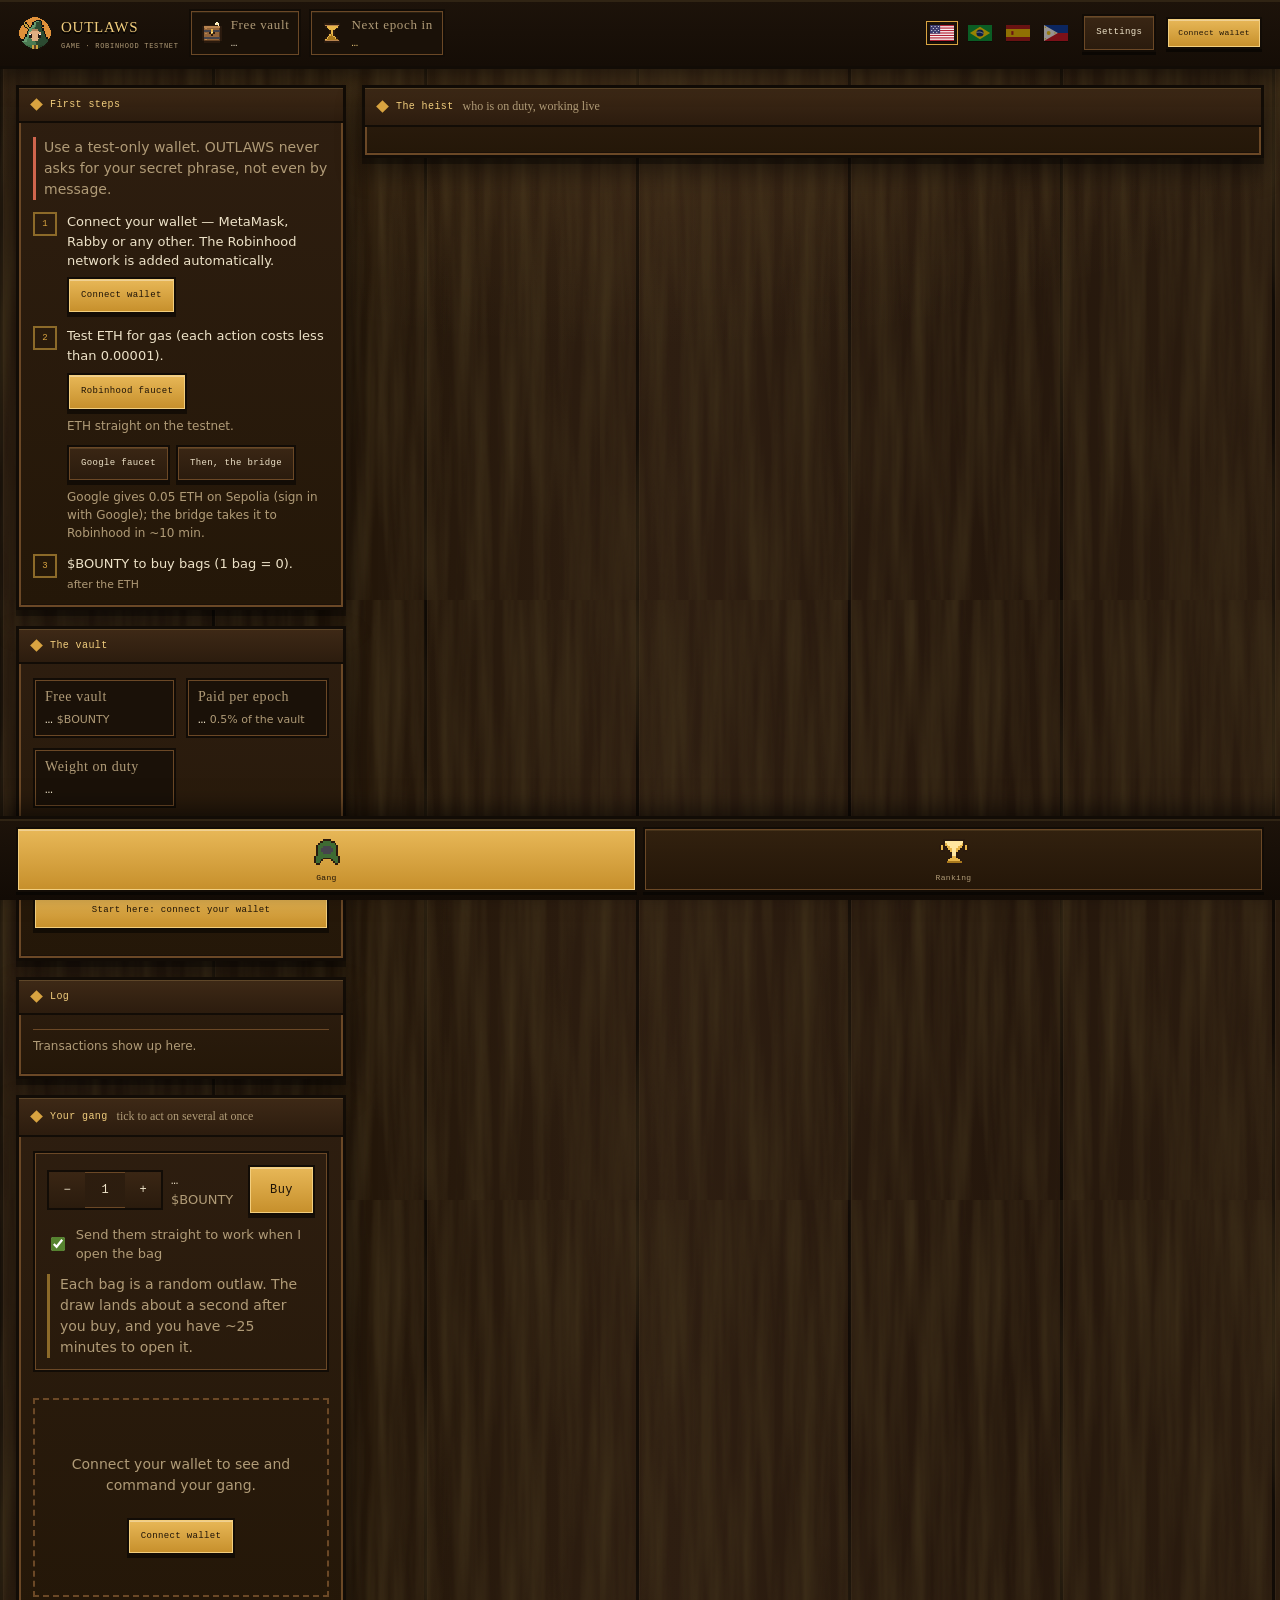
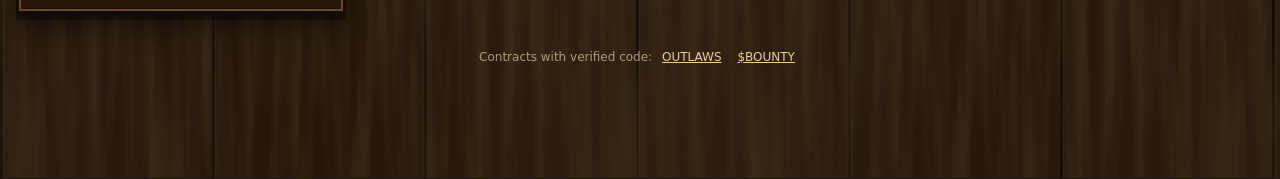
==== jogar/index.html @ 9526204f "Publica outlaws@5d6bcdb" ====
<!doctype html>
<html lang="en">
<head>
<meta charset="utf-8">
<meta name="viewport" content="width=device-width, initial-scale=1">
<meta http-equiv="Content-Security-Policy" content="default-src 'self'; script-src 'self'; style-src 'self' 'unsafe-inline' https://fonts.googleapis.com; font-src https://fonts.gstatic.com; img-src 'self' data:; connect-src https://rpc.testnet.chain.robinhood.com https://robinhood-sepolia-rpc.publicnode.com https://46630.rpc.thirdweb.com; object-src 'none'; base-uri 'none'; form-action 'self'">
<meta name="referrer" content="strict-origin-when-cross-origin">
<title data-i18n="p.title">OUTLAWS · Game</title>
<link rel="icon" href="../assets/crest.png">
<link rel="preconnect" href="https://fonts.gstatic.com" crossorigin>
<link rel="stylesheet" href="https://fonts.googleapis.com/css2?family=Press+Start+2P&family=Holtwood+One+SC&family=IM+Fell+English:ital@0;1&family=IM+Fell+English+SC&family=Archivo:wght@400;500;600;700&display=swap">
<style>
  /* HUD de jogo: parede de tábuas, painéis com moldura de madeira, barra de
     recursos no topo e barra de abas embaixo — a mesma língua visual do mural
     de cartazes da landpage. Cartazes dos bonecos continuam em pergaminho. */
  :root {
    --wall:    #22170D;
    --wood:    #2E1E10; --wood-2: #241708; --wood-hi: #8A6134; --wood-lo: #120C06; --wood-mid: #6B4826;
    --ink:     #2B2115; --ink-soft: #5A4830;
    --gold:    #D9A441; --gold-hi: #F2CE7E; --gold-dim: #8C6A29;
    --moss:    #8FB35E; --green: #55832F; --green-hi: #79B04A;
    --danger:  #D0654D; --violet: #A58BDB;
    --text:    #EDE2C8; --text-dim: #B09B77;
    --pixel:   "Press Start 2P", ui-monospace, monospace;
    --slab:    "Holtwood One SC", Georgia, serif;
    --press:   "IM Fell English", Georgia, serif;
    --fellsc:  "IM Fell English SC", "IM Fell English", Georgia, serif;
    --body:    "Archivo", ui-sans-serif, system-ui, sans-serif;
    --grain:   url("data:image/svg+xml,%3Csvg xmlns='http://www.w3.org/2000/svg' width='600' height='600'%3E%3Cfilter id='g'%3E%3CfeTurbulence type='fractalNoise' baseFrequency='.07 .0035' numOctaves='3' seed='3' stitchTiles='stitch'/%3E%3CfeColorMatrix values='0 0 0 0 .05 0 0 0 0 .03 0 0 0 0 .01 0 0 0 1.4 -.45'/%3E%3C/filter%3E%3Crect width='100%25' height='100%25' filter='url(%23g)'/%3E%3C/svg%3E");
  }
  * { box-sizing: border-box; }
  html, body { margin: 0; }
  body {
    color: var(--text); font: 15px/1.5 var(--body); -webkit-font-smoothing: antialiased;
    min-height: 100vh; padding-bottom: 86px; /* a barra de abas é fixa */
    background-color: var(--wall);
    background-image:
      radial-gradient(1100px 500px at 50% 0, rgba(255,186,96,.10), transparent 70%),
      var(--grain),
      repeating-linear-gradient(90deg, rgba(0,0,0,.6) 0 3px, rgba(255,230,190,.045) 3px 4px, transparent 4px 212px),
      linear-gradient(90deg, #2A1B0F, #231609 26%, #2E1E11 52%, #25170C 78%, #2B1C0F);
  }
  img { image-rendering: pixelated; }
  button { font: inherit; }
  a { color: var(--gold-hi); }
  .muted { color: var(--text-dim); }
  .t-gold { color: var(--gold); }
  .t-danger { color: var(--danger); }
  [hidden] { display: none !important; }
  :focus-visible { outline: 2px solid var(--gold-hi); outline-offset: 2px; }

  /* --------------------------------------------------- barra de recursos */
  .hud-top {
    position: sticky; top: 0; z-index: 20;
    display: flex; align-items: center; gap: 10px; flex-wrap: wrap;
    padding: 9px clamp(10px, 2vw, 18px);
    background: linear-gradient(#1D130A, #150D06);
    border-bottom: 3px solid var(--wood-lo);
    box-shadow: inset 0 2px 0 rgba(242,206,126,.09), 0 8px 20px rgba(0,0,0,.5);
  }
  .brand { display: flex; align-items: center; gap: 9px; color: inherit; text-decoration: none; }
  .brand img { width: 34px; height: 34px; }
  .brand b { font: 15px var(--slab); font-weight: 400; letter-spacing: .05em; color: var(--gold-hi); text-shadow: 0 2px 0 #000; }
  .brand small { font: 7px var(--pixel); color: var(--text-dim); letter-spacing: .1em; display: block; margin-top: 3px; }
  .pills { display: flex; gap: 8px; margin-right: auto; overflow-x: auto; scrollbar-width: none; }
  .pills::-webkit-scrollbar { display: none; }
  .pill {
    display: inline-flex; align-items: center; gap: 8px; white-space: nowrap;
    padding: 6px 10px; background: #1A1108; border: 2px solid var(--wood-lo);
    box-shadow: inset 0 0 0 1px var(--wood-mid), inset 0 2px 0 rgba(242,206,126,.08);
  }
  .pill img { width: 22px; height: 22px; }
  .pill i { width: 12px; height: 12px; background: var(--gold); transform: rotate(45deg); flex: none; }
  .pill .k { font: 13px var(--fellsc); letter-spacing: .05em; color: var(--text-dim); display: block; }
  .pill .v { font: 11px var(--pixel); color: var(--text); font-variant-numeric: tabular-nums; display: block; margin-top: 4px; }
  .pill.hot .v { color: var(--gold-hi); }
  #balances { display: contents; }
  #wallet { display: flex; align-items: center; gap: 8px; }
  #wallet .btn { font-size: 8px; padding: 8px 10px; }
  .banner { margin: 0; padding: 9px 18px; background: #2A2413; color: var(--gold-hi); font-size: 13px; border-bottom: 2px solid var(--gold-dim); }
  .banner a { color: var(--gold-hi); margin-left: 6px; }

  /* --------------------------------------------------------- botões */
  .btn {
    font: 9px var(--pixel); letter-spacing: .04em; line-height: 1.5; cursor: pointer;
    padding: 10px 12px; color: var(--text);
    background: linear-gradient(#3A2614, #2A1B0D); border: 2px solid var(--wood-lo);
    box-shadow: inset 0 0 0 1px var(--wood-mid), inset 0 2px 0 rgba(242,206,126,.14), 0 3px 0 rgba(0,0,0,.5);
  }
  .btn:hover:not(:disabled) { background: linear-gradient(#4A3119, #362210); color: var(--gold-hi); }
  .btn:active:not(:disabled) { transform: translateY(2px); box-shadow: inset 0 0 0 1px var(--wood-mid), 0 1px 0 rgba(0,0,0,.5); }
  .btn:disabled { opacity: .45; cursor: not-allowed; }
  .btn-gold { background: linear-gradient(#E8B858, #C68F2B); color: #1E1307; box-shadow: inset 0 0 0 1px #F2CE7E, inset 0 2px 0 rgba(255,255,255,.35), 0 3px 0 rgba(0,0,0,.5); }
  .btn-gold:hover:not(:disabled) { background: linear-gradient(#F6CE77, #D89F36); color: #1E1307; }
  .btn-green { background: linear-gradient(#69A03C, #3F6822); color: #F3F8EA; box-shadow: inset 0 0 0 1px var(--green-hi), inset 0 2px 0 rgba(255,255,255,.25), 0 3px 0 rgba(0,0,0,.5); }
  .btn-green:hover:not(:disabled) { background: linear-gradient(#7CB84A, #4C7C29); color: #fff; }
  .btn-big { font-size: 12px; padding: 14px 20px; }
  .btn-danger { border-color: #6B2A1E; color: #F2A493; }
  .btn .accrue { font-size: .9em; opacity: .85; margin-left: 4px; }
  #b-claim.is-live:disabled { opacity: 1; color: var(--gold-hi); cursor: default; }
  .accrue-chip { font: 8px var(--pixel); color: var(--gold); padding: 7px 6px; align-self: center; white-space: nowrap; }

  .chip { font: 8px var(--pixel); letter-spacing: .06em; padding: 5px 7px; border: 1px solid; display: inline-block; white-space: nowrap; }
  .chip-livre { color: var(--moss); border-color: #4B6332; background: #16200F; }
  .chip-servico { color: var(--gold); border-color: var(--gold-dim); background: #221B0C; }
  .chip-capturado { color: var(--danger); border-color: #6B2A1E; background: #22110D; }
  .chip-fusao { color: var(--violet); border-color: #4D3F6B; background: #17131F; }

  /* --------------------------------------------- painéis com moldura */
  .panel {
    background: linear-gradient(#2E1E10, #241708); background-blend-mode: normal;
    border: 3px solid var(--wood-lo);
    box-shadow: inset 0 0 0 2px var(--wood-mid), inset 0 3px 0 var(--wood-hi), inset 0 -3px 0 #1B1109,
                0 6px 0 rgba(0,0,0,.35), 0 14px 26px rgba(0,0,0,.45);
  }
  .panel > h2 {
    display: flex; align-items: center; gap: 9px; flex-wrap: wrap; margin: 0;
    padding: 11px 13px; font: 10px var(--pixel); letter-spacing: .04em; color: var(--gold-hi);
    background: linear-gradient(#3E2916, #2C1C0E); border-bottom: 2px solid var(--wood-lo);
    box-shadow: inset 0 1px 0 rgba(242,206,126,.18);
  }
  .panel > h2::before { content: ""; width: 9px; height: 9px; background: var(--gold); transform: rotate(45deg); flex: none; }
  .panel > h2 small { font: 12px var(--press); color: var(--text-dim); letter-spacing: 0; }
  .pbody { padding: 14px; }
  .pbody > p:first-child { margin-top: 0; }
  .panel p { font-size: 14px; }

  /* ------------------------------------------------------------ layout */
  .hud {
    display: grid; gap: 16px; padding: 16px; max-width: 1700px; margin: 0 auto; align-items: start;
    grid-template-columns: 330px minmax(0, 620px) minmax(0, 1fr);
  }
  @media (min-width: 1500px) { #assalto { position: sticky; top: 76px; } } /* o mapa acompanha a rolagem */
  .col-side { display: flex; flex-direction: column; gap: 16px; }
  .col-main { display: flex; flex-direction: column; gap: 16px; min-width: 0; }
  @media (max-width: 1499px) { .hud { grid-template-columns: 330px minmax(0, 1fr); } }
  @media (max-width: 1040px) {
    .hud { grid-template-columns: 1fr; }
    #assalto { order: 1; }
    .col-main { order: 2; }
    .col-side { order: 3; }
  }

  /* barra de abas, fixa embaixo: a navegação do jogo */
  .hud-tabs {
    position: fixed; left: 0; right: 0; bottom: 0; z-index: 25;
    display: flex; gap: 6px; padding: 8px clamp(8px, 2vw, 16px);
    background: linear-gradient(#1D130A, #120B05); border-top: 3px solid var(--wood-lo);
    box-shadow: inset 0 2px 0 rgba(242,206,126,.09), 0 -8px 20px rgba(0,0,0,.5);
    overflow-x: auto; scrollbar-width: none;
  }
  .hud-tabs::-webkit-scrollbar { display: none; }
  .hud-tabs .tab-btn {
    flex: 1 1 0; min-width: 96px; display: flex; flex-direction: column; align-items: center; gap: 6px;
    padding: 8px 6px; cursor: pointer; color: var(--text-dim);
    background: linear-gradient(#32210F, #241608); border: 2px solid var(--wood-lo);
    box-shadow: inset 0 0 0 1px var(--wood-mid), inset 0 2px 0 rgba(242,206,126,.1), 0 3px 0 rgba(0,0,0,.45);
    font: 8px var(--pixel); letter-spacing: .04em;
  }
  .hud-tabs .tab-btn img { width: 30px; height: 30px; }
  .hud-tabs .tab-btn:hover { color: var(--gold-hi); }
  .hud-tabs .tab-btn[aria-selected="true"] {
    color: #1E1307; background: linear-gradient(#E8B858, #C68F2B);
    box-shadow: inset 0 0 0 1px #F2CE7E, inset 0 2px 0 rgba(255,255,255,.35), 0 3px 0 rgba(0,0,0,.45);
  }
  .tab-btn .dot { width: 8px; height: 8px; background: var(--danger); border-radius: 50%; position: absolute; }

  /* ----------------------------------------------------------- a caixa */
  .stats { display: grid; grid-template-columns: repeat(2, 1fr); gap: 10px; margin: 0; }
  .stat { padding: 9px 10px; background: #1A1108; border: 2px solid var(--wood-lo); box-shadow: inset 0 0 0 1px var(--wood-mid); }
  .stat:last-child { grid-column: span 2; }
  .stat dt { font: 14px var(--fellsc); letter-spacing: .04em; color: var(--text-dim); }
  .stat dd { margin: 7px 0 0; font: 13px var(--pixel); color: var(--text); font-variant-numeric: tabular-nums; }
  .stat dd small { font: 11px var(--body); color: var(--text-dim); margin-left: 4px; }
  .stat.hot dd { color: var(--gold-hi); }

  /* ---------------------------------------------------------- assalto */
  .heist canvas {
    display: block; max-width: 100%; margin: 0 auto; image-rendering: pixelated;
    background: #000; border: 3px solid var(--wood-lo); box-shadow: inset 0 0 0 2px var(--wood-mid), 0 10px 24px rgba(0,0,0,.5);
  }
  .heist .note { margin: 12px auto 0; max-width: 680px; }

  #band { display: grid; grid-template-columns: repeat(auto-fill, minmax(208px, 1fr)); gap: 14px; }
  .empty { grid-column: 1 / -1; padding: 40px 20px; text-align: center; border: 2px dashed var(--wood-mid); color: var(--text-dim); }
  .empty .btn { margin-top: 8px; }

  .bar {
    display: flex; align-items: center; gap: 8px; flex-wrap: wrap;
    padding: 10px 12px; margin-bottom: 14px; background: #1A1108;
    border: 2px solid var(--wood-lo); box-shadow: inset 0 0 0 1px var(--wood-mid);
  }
  .bar #bar-count { font-size: 13px; color: var(--text-dim); margin-right: auto; }
  .bar .duty { font: 10px var(--pixel); color: var(--text-dim); padding: 7px 9px; border: 2px solid var(--wood-lo); box-shadow: inset 0 0 0 1px var(--wood-mid); }
  .bar .duty.is-full { color: var(--gold-hi); border-color: var(--gold-dim); }
  .bar label { font-size: 13px; color: var(--text-dim); display: flex; align-items: center; gap: 6px; }
  .bar input[type=number] {
    width: 58px; padding: 7px; background: #120C06; color: var(--text); border: 2px solid var(--wood-lo);
    box-shadow: inset 0 0 0 1px var(--wood-mid); font: 11px var(--pixel);
  }

  /* --------------------------------------------------------- cartaz */
  .card {
    position: relative; display: flex; flex-direction: column; align-items: center; text-align: center;
    padding: 14px 12px 12px;
    background: #D8C8A2 url("../assets/parchment.png") repeat center / 172px;
    color: var(--ink);
    --rc: #A7ADB2; --rc2: var(--rc);
    box-shadow: 0 10px 24px rgba(0,0,0,.5), 0 0 0 3px var(--rc), 0 0 16px 3px var(--rc), inset 0 0 36px rgba(90,68,36,.25);
    outline: 3px solid transparent; outline-offset: 6px; transition: outline-color .15s;
  }
  .card.myth { animation: card-myth 1.4s linear infinite; }
  @keyframes card-myth {
    0%, 100% { box-shadow: 0 10px 24px rgba(0,0,0,.5), 0 0 0 3px var(--rc), 0 0 16px 3px var(--rc), inset 0 0 36px rgba(90,68,36,.25); }
    50% { box-shadow: 0 10px 24px rgba(0,0,0,.5), 0 0 0 3px var(--rc2), 0 0 22px 5px var(--rc2), inset 0 0 36px rgba(90,68,36,.25); }
  }
  .gem { display: inline-block; width: 9px; height: 9px; margin: 0 7px 2px 0; transform: rotate(45deg);
         background: var(--rc); box-shadow: 0 0 0 1px rgba(43,33,21,.6), 0 0 6px var(--rc); vertical-align: middle; }
  .card.is-sel { outline-color: var(--gold); }
  .card.st-capturado img { filter: grayscale(.85) brightness(.8); }
  .pick { position: absolute; top: 8px; left: 8px; }
  .pick input { width: 18px; height: 18px; accent-color: #6B4E16; cursor: pointer; }
  .card img { width: 96px; height: 96px; }
  .c-id { font: 8px var(--pixel); color: var(--ink-soft); position: absolute; top: 12px; right: 10px; }
  .c-rank { font: 20px/1.1 var(--press); margin-top: 2px; }
  .c-title { font: 13px var(--fellsc); color: var(--ink-soft); line-height: 1.1; }
  .c-bounty { font: 8px var(--pixel); color: #6B4E16; margin: 5px 0 8px; }
  .c-stats { display: grid; grid-template-columns: repeat(4, 1fr); gap: 2px; margin: 0; width: 100%; font-size: 11px;
             border-top: 1px solid rgba(43,33,21,.25); padding-top: 7px; }
  .c-stats dt { color: var(--ink-soft); font-size: 10px; }
  .c-stats dd { margin: 0; font-weight: 700; font-variant-numeric: tabular-nums; }
  .life { position: relative; width: 100%; height: 16px; margin: 9px 0 7px; background: rgba(43,33,21,.18); border: 1px solid rgba(43,33,21,.4); }
  .life span { position: absolute; inset: 0 auto 0 0; }
  .life.ok span { background: #6E9A42; } .life.mid span { background: #C99A2E; } .life.low span { background: #B4462F; }
  .life em { position: relative; font: 7px/16px var(--pixel); color: #1E160C; font-style: normal; mix-blend-mode: multiply; }
  .c-status { display: flex; flex-direction: column; align-items: center; gap: 4px; min-height: 38px; }
  .c-status small { font-size: 11px; color: var(--ink-soft); }
  .c-acts { display: flex; flex-wrap: wrap; gap: 6px; justify-content: center; margin-top: 8px; }
  .c-acts .btn { font-size: 8px; padding: 7px 8px; }

  /* ------------------------------------------------- taverna e fusão */
  .auto-work { display: flex; align-items: center; gap: 8px; margin-top: 12px; font-size: 13px; color: var(--text-dim); cursor: pointer; }
  .auto-work input { width: 18px; height: 18px; accent-color: var(--green); }
  .buyline { display: flex; align-items: center; gap: 8px; margin-bottom: 10px; }
  .stepper { display: flex; align-items: center; border: 2px solid var(--wood-lo); box-shadow: inset 0 0 0 1px var(--wood-mid); }
  .stepper button { width: 36px; height: 36px; background: linear-gradient(#3A2614, #2A1B0D); color: var(--text); border: 0; cursor: pointer; font: 12px var(--pixel); }
  .stepper span { width: 40px; text-align: center; font: 12px var(--pixel); }
  .total { font-size: 13px; color: var(--text-dim); }
  .total b { color: var(--text); font: 12px var(--pixel); }
  .note { font-size: 12px; color: var(--text-dim); border-left: 3px solid var(--gold-dim); padding-left: 10px; margin: 10px 0 0; }
  .row { display: flex; align-items: center; justify-content: space-between; gap: 10px; padding: 10px 0; border-top: 1px solid var(--wood-mid); font-size: 13px; }
  .row small { color: var(--text-dim); }
  .sep { height: 2px; background: var(--wood-mid); margin: 14px 0 4px; }

  .odds { display: flex; height: 14px; margin: 6px 0 8px; border: 2px solid var(--wood-lo); }
  .o-ok { background: #6E9A42; } .o-mid { background: #C99A2E; } .o-bad { background: #B4462F; }
  .odds-legend { margin: 0 0 10px; font-size: 13px; }
  .odds-legend div { display: flex; justify-content: space-between; padding: 2px 0; }
  .odds-legend dt { color: var(--text-dim); } .odds-legend dd { margin: 0; font-weight: 700; font-variant-numeric: tabular-nums; }

  #log { list-style: none; margin: 0; padding: 0; font-size: 12px; max-height: 260px; overflow: auto; }
  #log li { padding: 7px 0; border-top: 1px solid var(--wood-mid); }
  #log time { color: var(--text-dim); font-variant-numeric: tabular-nums; margin-right: 4px; }
  #log .log-erro { color: #F2A493; } #log .log-aviso { color: var(--gold-hi); }

  /* ----------------------------------------------- primeiros passos */
  .start > h2 { color: var(--gold-hi); }
  .steps { list-style: none; margin: 0; padding: 0; display: grid; gap: 12px; }
  .steps li { display: flex; gap: 10px; font-size: 13px; }
  .steps .n { flex: none; width: 24px; height: 24px; display: grid; place-items: center; font: 9px var(--pixel);
              border: 2px solid var(--gold-dim); color: var(--gold); }
  .steps li.ok { color: var(--text-dim); }
  .steps li.ok .n { background: #16200F; border-color: #4B6332; color: var(--moss); }
  .steps .btn { margin-top: 6px; }
  .safety { font-size: 12px; color: var(--text-dim); border-left: 3px solid var(--danger); padding-left: 8px; margin: 10px 0 12px; }
  .eth-ways { display: grid; gap: 10px; margin-top: 8px; }
  .eth-ways > div { display: flex; flex-wrap: wrap; align-items: center; gap: 6px; }
  .eth-ways small { flex-basis: 100%; color: var(--text-dim); font-size: 12px; }
  .eth-ways .btn { margin-top: 0; text-decoration: none; }
  .eth-ways > .btn { justify-self: start; }
  .more-eth { margin-top: 12px; font-size: 13px; }
  .more-eth summary { cursor: pointer; color: var(--text-dim); }

  /* o painel diz o que fazer agora, e o botão certo pisca de leve */
  .next-step { width: 100%; margin-top: 14px; text-align: center; }
  .is-next { animation: nudge 1.8s ease-in-out infinite; }
  @keyframes nudge {
    0%, 100% { box-shadow: inset 0 0 0 1px rgba(0,0,0,.45), 0 3px 0 rgba(0,0,0,.5); }
    50% { box-shadow: inset 0 0 0 1px #F7E2A8, 0 0 0 4px rgba(242,206,126,.35), 0 3px 0 rgba(0,0,0,.5); }
  }
  @media (prefers-reduced-motion: reduce) {
    .is-next { animation: none; box-shadow: 0 0 0 4px rgba(242,206,126,.45); }
  }

  .vault-claim { margin-top: 14px; display: grid; gap: 8px; }
  .vault-claim .btn { width: 100%; }
  .vault-claim .live { font: 10px var(--pixel); color: var(--gold-hi); }
  /* o aviso de saque: quando o acumulado passa do valor, o painel chama */
  /* o motivo de um botão estar apagado, dito com todas as letras */
  .bar-why {
    margin: 0 0 12px; padding: 8px 10px; font-size: 13px; color: var(--gold-hi);
    background: rgba(217,164,65,.08); border-left: 3px solid var(--gold);
  }

  .alarm { display: flex; align-items: center; gap: 6px; margin-top: 12px; font-size: 12px; color: var(--text-dim); flex-wrap: wrap; }
  .alarm input {
    width: 88px; padding: 6px 8px; background: #1E1307; color: var(--text);
    border: 2px solid var(--wood-lo); box-shadow: inset 0 0 0 1px var(--wood-mid);
    font: 11px var(--pixel); text-align: right;
  }

  .vault-tools { display: flex; flex-wrap: wrap; gap: 8px; margin-top: 12px; }
  .fuse-tools { display: flex; flex-wrap: wrap; gap: 8px; margin-bottom: 12px; }
  dialog.note {
    border: 3px solid var(--wood-lo); background: linear-gradient(#2E1E10, #241708); color: var(--text);
    box-shadow: inset 0 0 0 2px var(--wood-mid), 0 20px 50px rgba(0,0,0,.6);
    padding: 22px; width: min(420px, calc(100vw - 32px)); text-align: center;
  }
  dialog.note::backdrop { background: rgba(0,0,0,.65); }
  dialog.note h3 { font: 12px var(--pixel); color: var(--gold-hi); margin: 0 0 10px; line-height: 1.6; }
  dialog.note .big { font: 18px var(--pixel); color: var(--gold); margin: 10px 0; }
  dialog.note p { font-size: 14px; margin: 0 0 8px; }

  /* ---------------------------------------------- filtros e fusão */
  .filters { display: flex; flex-wrap: wrap; gap: 6px; margin-bottom: 12px; }
  .filters button {
    display: inline-flex; align-items: center; gap: 6px; cursor: pointer;
    font: 13px var(--fellsc); letter-spacing: .03em; color: var(--text-dim);
    padding: 6px 9px; background: #1A1108; border: 2px solid var(--wood-lo);
    box-shadow: inset 0 0 0 1px var(--wood-mid);
  }
  .filters button:hover { color: var(--gold-hi); }
  .filters button[aria-pressed="true"] { color: #1E1307; background: linear-gradient(#E8B858, #C68F2B); box-shadow: inset 0 0 0 1px #F2CE7E; }
  .filters .gem { margin: 0; }
  .filters .n { font: 9px var(--pixel); }

  /* o balcão da taverna, agora dentro do bando */
  .shop { border: 2px solid var(--wood-lo); box-shadow: inset 0 0 0 1px var(--wood-mid); padding: 12px; margin-bottom: 14px; }
  .shop .buyline { margin: 0; }
  .shop .auto-work { margin-top: 10px; }
  .shop-note { margin: 10px 0 0; }
  .fusion-box { border: 2px solid var(--gold-lo, var(--wood-lo)); box-shadow: inset 0 0 0 1px var(--wood-mid); padding: 12px; margin-bottom: 14px; }
  .fusion-box .sep { height: 2px; background: var(--wood-lo); margin: 12px 0; }

  .fuse-list { display: grid; grid-template-columns: repeat(auto-fill, minmax(104px, 1fr)); gap: 10px; margin-bottom: 16px; }
  .fuse-pick {
    display: flex; flex-direction: column; align-items: center; gap: 4px; cursor: pointer; padding: 8px 6px;
    color: var(--ink); background: #D8C8A2 url("../assets/parchment.png") repeat center / 172px;
    border: 0; box-shadow: 0 0 0 2px var(--rc), 0 6px 14px rgba(0,0,0,.45);
    outline: 3px solid transparent; outline-offset: 3px;
  }
  .fuse-pick[aria-pressed="true"] { outline-color: var(--gold); }
  .fuse-pick img { width: 64px; height: 64px; }
  .fuse-pick b { font: 15px var(--press); font-weight: 400; line-height: 1.1; }
  .fuse-pick small { font: 8px var(--pixel); color: var(--ink-soft); }

  /* --------------------------------------------------------- ranking */
  .board-sub { display: flex; align-items: center; gap: 10px; flex-wrap: wrap; margin: 0 0 12px; font-size: 13px; }
  .board-scroll { overflow-x: auto; }
  table.board { width: 100%; border-collapse: collapse; min-width: 520px; font-variant-numeric: tabular-nums; }
  table.board th {
    font: 15px var(--fellsc); letter-spacing: .06em; color: var(--text-dim);
    text-align: right; padding: 0 10px 10px; white-space: nowrap;
  }
  table.board th:nth-child(-n+2), table.board td:nth-child(-n+2) { text-align: left; }
  table.board td { padding: 9px 10px; border-top: 1px solid var(--wood-mid); text-align: right; font-size: 14px; }
  table.board .pos { font: 11px var(--pixel); color: var(--gold); width: 1%; }
  table.board .who { font-family: var(--press); font-size: 17px; }
  table.board .best { color: var(--text); white-space: nowrap; }
  table.board .best .gem { width: 9px; height: 9px; margin-right: 7px; box-shadow: 0 0 0 1px #0004, 0 0 6px var(--rc); }
  table.board tr.is-me td { background: rgba(217,164,65,.12); }
  table.board .tag { font: 13px var(--fellsc); color: var(--gold-hi); border: 1px solid var(--gold-dim); padding: 1px 6px; margin-left: 6px; }

  /* ------------------------------------------------- escolha da carteira */
  .wallets { background: linear-gradient(#2E1E10, #241708); color: var(--text); border: 3px solid var(--wood-lo);
             box-shadow: inset 0 0 0 2px var(--wood-mid), 0 20px 50px rgba(0,0,0,.6); padding: 20px; min-width: 288px; }
  .wallets::backdrop { background: rgba(0,0,0,.65); }
  .wallets h3 { font: 11px var(--pixel); color: var(--gold-hi); margin: 0 0 6px; line-height: 1.6; }
  .wallets p { font-size: 13px; margin: 0; }
  .wlist { list-style: none; padding: 0; margin: 14px 0; display: grid; gap: 8px; }
  .wlist .btn { width: 100%; display: flex; align-items: center; gap: 10px; justify-content: flex-start; }
  .wlist img { width: 28px; height: 28px; image-rendering: auto; }
  /* o saco esperando o sorteio: a estrada até o castelo */
  .sack { border: 2px solid var(--wood-lo); box-shadow: inset 0 0 0 1px var(--wood-mid); margin-bottom: 10px; }
  .sack canvas { display: block; width: 100%; height: auto; image-rendering: pixelated; }
  .sack-foot { display: flex; align-items: center; gap: 10px; padding: 8px 10px; }
  .sack-foot > div { flex: 1; min-width: 0; }
  .sack-foot b { display: block; font-size: 13px; }
  .sack-foot small { color: var(--text-dim); font-size: 12px; }
  .sack.is-ready { border-color: var(--gold-dim); }
  .sack.is-ready .sack-foot small { color: var(--gold-hi); }

  .wlast { margin-left: auto; font-size: 11px; color: var(--gold-hi); opacity: .85; }
  .wrdns { display: block; font-size: 10px; color: var(--text-dim); opacity: .8; letter-spacing: 0; }

  /* ------------------------------------------------------ revelação */
  dialog.reveal {
    border: 3px solid var(--wood-lo); background: linear-gradient(#2E1E10, #241708); color: var(--text);
    box-shadow: inset 0 0 0 2px var(--wood-mid), 0 24px 70px rgba(0,0,0,.7);
    padding: 22px 20px; width: min(680px, calc(100vw - 32px));
  }
  dialog.reveal::backdrop { background: rgba(5,8,4,.78); }
  .rv-title { font: 13px/1.5 var(--pixel); color: var(--gold-hi); margin: 0 0 8px; text-align: center; }
  .rv-title.bad { color: #F2A493; }
  .rv-lead { margin: 0 0 18px; text-align: center; font-size: 14px; }
  .rv-row { display: flex; flex-wrap: wrap; gap: 12px; justify-content: center; align-items: center; }
  .rv-op { font: 16px var(--pixel); color: var(--gold); }
  .rv-card {
    position: relative; margin: 0; padding: 12px 10px; width: 176px; text-align: center; color: var(--ink);
    background: #D8C8A2 url("../assets/parchment.png") repeat center / 172px;
    box-shadow: 0 8px 20px rgba(0,0,0,.5), inset 0 0 30px rgba(90,68,36,.25);
  }
  .rv-card img { width: 128px; height: 128px; display: block; margin: 0 auto 4px; }
  .rv-card figcaption b { display: block; font: 18px/1.15 var(--press); }
  .rv-card figcaption i { display: block; font: 13px var(--fellsc); font-style: normal; color: var(--ink-soft); }
  .rv-card small { display: block; font-size: 11px; color: var(--ink-soft); margin-top: 4px; }
  .rv-id { position: absolute; top: 8px; right: 9px; font: 8px var(--pixel); color: var(--ink-soft); }
  .rv-card.small { width: 112px; padding: 8px 6px; }
  .rv-card.small img { width: 72px; height: 72px; }
  .rv-card.small figcaption b { font-size: 14px; }
  .rv-card.small small { display: none; }
  .rv-card.is-gone { filter: grayscale(1) brightness(.75); opacity: .55; }
  .rv-card.is-gone::after { content: "✕"; position: absolute; inset: 0; display: grid; place-items: center; font: 42px var(--pixel); color: #7A2A1C; }
  /* raridade: --rc/--rc2 vêm da tabela de ranks (lib/traits.js), no estilo de cada cartaz */
  .rv-card.is-new { outline: 3px solid var(--rc); outline-offset: 3px;
                    box-shadow: 0 8px 20px rgba(0,0,0,.5), 0 0 26px 6px var(--rc), inset 0 0 30px rgba(90,68,36,.25);
                    animation: rv-pop .45s cubic-bezier(.2,1.6,.4,1) both; animation-delay: calc(var(--i, 0) * 140ms); }
  .rv-card.is-new.myth { animation: rv-pop .45s cubic-bezier(.2,1.6,.4,1) both, rv-myth 1.4s linear infinite;
                        animation-delay: calc(var(--i, 0) * 140ms), 0s; }
  @keyframes rv-pop { from { transform: scale(.55); opacity: 0; } }
  @keyframes rv-myth {
    0%, 100% { outline-color: var(--rc); box-shadow: 0 8px 20px rgba(0,0,0,.5), 0 0 26px 6px var(--rc), inset 0 0 30px rgba(90,68,36,.25); }
    50% { outline-color: var(--rc2); box-shadow: 0 8px 20px rgba(0,0,0,.5), 0 0 34px 10px var(--rc2), inset 0 0 30px rgba(90,68,36,.25); }
  }
  .rv-stage { display: block; width: 100%; max-width: 360px; aspect-ratio: 360 / 220; margin: -4px auto 14px; cursor: pointer; image-rendering: pixelated; }
  .rv-lead small { font-size: 12px; }
  @media (prefers-reduced-motion: reduce) { .rv-card.is-new, .rv-card.is-new.myth, .card.myth { animation: none; } }
  .rv-actions { text-align: center; margin: 18px 0 0; }

  footer { padding: 18px 20px 26px; text-align: center; font-size: 12px; color: var(--text-dim); }
  footer a { margin: 0 6px; }
</style>
</head>
<body>

<header class="hud-top">
  <a class="brand" href="../" title="Back to the OUTLAWS page" data-i18n-title="p.brand.title">
    <img src="../assets/crest.png" alt="" width="34" height="34">
    <div><b>OUTLAWS</b><small data-i18n="p.brand.sub">GAME · ROBINHOOD TESTNET</small></div>
  </a>
  <div class="pills">
    <div id="balances"></div>
    <span class="pill"><img src="../assets/icon-chest.png" alt="" width="22" height="22"><span><span class="k" data-i18n="p.stat.pool">Free vault</span><span class="v" id="stat-pool">…</span></span></span>
    <span class="pill hot"><img src="../assets/icon-hourglass.png" alt="" width="22" height="22"><span><span class="k" data-i18n="p.stat.next">Next epoch in</span><span class="v" id="stat-next">…</span></span></span>
  </div>
  <div class="langs" data-flags aria-label="Language" data-i18n-aria-label="lang.label"></div>
  <button class="btn" data-act="ajustes" data-i18n="p.settings">Settings</button>
  <div id="wallet"></div>
</header>
<p id="banner" class="banner" hidden></p>

<div class="hud">
  <aside class="col-side">
    <section id="start" class="panel start" aria-label="First steps" data-i18n-aria-label="p.start.aria" hidden></section>

    <section class="panel" aria-labelledby="t-caixa">
      <h2 id="t-caixa" data-i18n="p.vault.title">The vault</h2>
      <div class="pbody">
        <dl class="stats">
          <div class="stat"><dt data-i18n="p.stat.pool">Free vault</dt><dd><span id="stat-pool-2">…</span><small>$BOUNTY</small></dd></div>
          <div class="stat"><dt data-i18n="p.stat.emission">Paid per epoch</dt><dd><span id="stat-emission">…</span><small data-i18n="p.stat.emission.note">0.5% of the vault</small></dd></div>
          <div class="stat"><dt data-i18n="p.stat.weight">Weight on duty</dt><dd id="stat-weight">…</dd></div>
          <div class="stat"><dt data-i18n="p.stat.epoch">Current epoch</dt><dd id="stat-epoch">…</dd></div>
        </dl>
        <button id="next-step" class="btn btn-gold next-step" hidden></button>
        <div id="vault-claim" class="vault-claim"></div>
      </div>
    </section>

    <section id="sacks-panel" class="panel" aria-labelledby="t-sacos" hidden>
      <h2 id="t-sacos" data-i18n="p.sacks.title">Bags to open</h2>
      <div class="pbody"><div id="sacks"></div></div>
    </section>

    <section class="panel" aria-labelledby="t-registro">
      <h2 id="t-registro" data-i18n="p.log.title">Log</h2>
      <div class="pbody"><ul id="log"></ul></div>
    </section>
  </aside>

  <section id="assalto" class="panel" aria-labelledby="t-assalto">
      <h2 id="t-assalto"><span data-i18n="p.heist.title">The heist</span> <small data-i18n="p.heist.sub">who is on duty, working live</small></h2>
      <div class="pbody">
        <div id="heist" class="heist" hidden>
          <canvas id="heist-map" width="544" height="416" role="img" aria-label="Heist map: outlaws on duty breaking crates and opening chests" data-i18n-aria-label="p.heist.aria"></canvas>
          <p class="note" data-i18n="p.heist.note">Stealth is speed, Strength is the hit (the number that pops off the crate), Aim is the arrow. Every cleared room moves on to the next terrain, from the road to the castle. The Crown's gold strongboxes (0 to 5 per room) take many more hits and are worth 10 chests. The map is a showcase: how much each one earns is decided by the contract (weight × vault), and the chests show that estimate. What counts is the "Claim" button on the card.</p>
        </div>
      </div>
  </section>

  <main class="col-main">
    <section id="tab-bando" class="tab panel" aria-labelledby="t-bando" hidden>
      <h2 id="t-bando"><span data-i18n="p.band.title">Your gang</span> <small data-i18n="p.band.sub">tick to act on several at once</small></h2>
      <div class="pbody">
        <div class="shop">
          <div class="buyline">
            <div class="stepper">
              <button data-act="qty-" aria-label="One bag less" data-i18n-aria-label="p.tavern.less">−</button><span id="qty">1</span><button data-act="qty+" aria-label="One bag more" data-i18n-aria-label="p.tavern.more">+</button>
            </div>
            <div class="total"><b id="price">…</b> $BOUNTY</div>
            <button id="buy" class="btn btn-gold btn-big" data-act="buy" data-i18n="p.tavern.buy">Buy</button>
          </div>
          <label class="auto-work"><input type="checkbox" id="auto-work" checked>
            <span data-i18n="p.tavern.autoWork">Send them straight to work when I open the bag</span></label>
          <p class="note shop-note" data-i18n="p.tavern.desc">Each bag is a random outlaw. The draw lands about a second after you buy, and you have ~25 minutes to open it.</p>
          <p id="buy-why" class="bar-why" hidden></p>
          <p id="approve-note" class="note" hidden data-i18n="p.tavern.approve">The wallet asks for two confirmations: approving the exact amount of this purchase, and the purchase itself. Never approve "unlimited".</p>
        </div>

        <div id="bar" class="bar" hidden>
          <span id="bar-count"></span>
          <span id="bar-duty" class="duty" title="Up to 10 per wallet on duty at once" data-i18n-title="p.bar.duty.title" hidden></span>
          <label for="shift"><span data-i18n="p.bar.shiftA">shift of</span> <input id="shift" type="number" min="1" max="30" value="10"> <span data-i18n="p.bar.shiftB">epochs</span></label>
          <button id="b-best" class="btn btn-green btn-big" data-act="work-best" data-i18n="p.bar.best">Send the best</button>
          <button id="b-work" class="btn btn-green" data-act="b-work" data-i18n="p.bar.work">Work</button>
          <button id="b-stop" class="btn" data-act="b-stop" data-i18n="p.bar.stop">End shift</button>
          <button class="btn" data-act="select-free" data-i18n="p.bar.selectFree">Select free</button>
          <button class="btn" data-act="clear" data-i18n="p.bar.clear">Clear</button>
          <button id="b-repair" class="btn" data-act="repair-all" data-i18n="p.bar.repairAll">Repair team</button>
          <button id="b-fuse-auto" class="btn" data-act="fuse-auto" data-i18n="p.fuse.auto">Pick a pair</button>
          <button id="b-fuse-all" class="btn" data-act="fuse-all" data-i18n="p.fuse.all">Fuse every pair</button>
          <button id="b-claim" class="btn btn-gold" data-act="b-claim">Claim all</button>
        </div>
        <div id="fusion" class="fusion-box" hidden></div>
        <p id="bar-why" class="bar-why" hidden></p>
        <div id="band-filter" class="filters"></div>
        <div id="band"></div>
      </div>
    </section>

    <section id="tab-ranking" class="tab panel" aria-labelledby="t-ranking" hidden>
      <h2 id="t-ranking"><span data-i18n="p.board.title">Leaderboard</span> <small data-i18n="p.board.head">gangs by weight on the chain</small></h2>
      <div class="pbody"><div id="board"></div></div>
    </section>
  </main>
</div>

<nav class="hud-tabs" role="tablist" aria-label="Sections" data-i18n-aria-label="p.tabs">
  <button class="tab-btn" role="tab" data-act="tab" data-tab="bando" aria-selected="true" aria-controls="tab-bando">
    <img src="../assets/icon-hood.png" alt="" width="30" height="30"><span data-i18n="p.tab.gang">Gang</span>
  </button>
  <button class="tab-btn" role="tab" data-act="tab" data-tab="ranking" aria-selected="false" aria-controls="tab-ranking">
    <img src="../assets/icon-trophy.png" alt="" width="30" height="30"><span data-i18n="p.tab.board">Ranking</span>
  </button>
</nav>

<dialog id="reveal" class="reveal" aria-labelledby="reveal-title"></dialog>
<dialog id="wallets" class="wallets"></dialog>
<dialog id="note" class="note"></dialog>

<dialog id="ajustes" class="wallets">
  <h3 data-i18n="p.settings">Settings</h3>
  <p class="muted" data-i18n="p.alarm.help">The panel cannot claim for you — every claim is a signature in your wallet. What it can do is call you when the pile is worth it.</p>
  <label class="alarm" for="alarm-at">
    <span data-i18n="p.alarm.a">Call me when I have</span>
    <input id="alarm-at" type="number" min="0" step="100" inputmode="numeric" placeholder="0">
    <span data-i18n="p.alarm.b">$BOUNTY to claim</span>
  </label>
  <div class="vault-tools">
    <button class="btn" data-act="faucet-vault" data-i18n="p.tap.getPlain">Get test $BOUNTY</button>
    <button class="btn" data-act="fix-rpc" title="Re-offer the network with our RPCs" data-i18n-title="p.rpc.fix.title" data-i18n="p.rpc.fix">Fix network</button>
  </div>
  <button class="btn btn-gold" data-act="close-ajustes" data-i18n="p.note.ok">Got it</button>
</dialog>

<footer>
  <span data-i18n="p.footer">Contracts with verified code:</span>
  <a href="https://explorer.testnet.chain.robinhood.com/address/0x771875f3AcdA1216350Fa6112787d7700297DeBA" target="_blank" rel="noopener">OUTLAWS</a>
  <a href="https://explorer.testnet.chain.robinhood.com/address/0xb714EfEa333C292Fd79faaD77eaf8AC64Ca35428" target="_blank" rel="noopener">$BOUNTY</a>
</footer>

<script src="js/abi.js?v=fb5f1921"></script>
<script src="js/lib.js?v=c9f5a400"></script>
<script src="js/i18n.js?v=7e0690a7"></script>
<script src="js/chain.js?v=a0c7677f"></script>
<script src="js/heist.js?v=c44bd7a0"></script>
<script src="js/road.js?v=0c6cf2d9"></script>
<script src="js/reveal-fx.js?v=02281b66"></script>
<script src="js/app.js?v=b87c8382"></script>
</body>
</html>
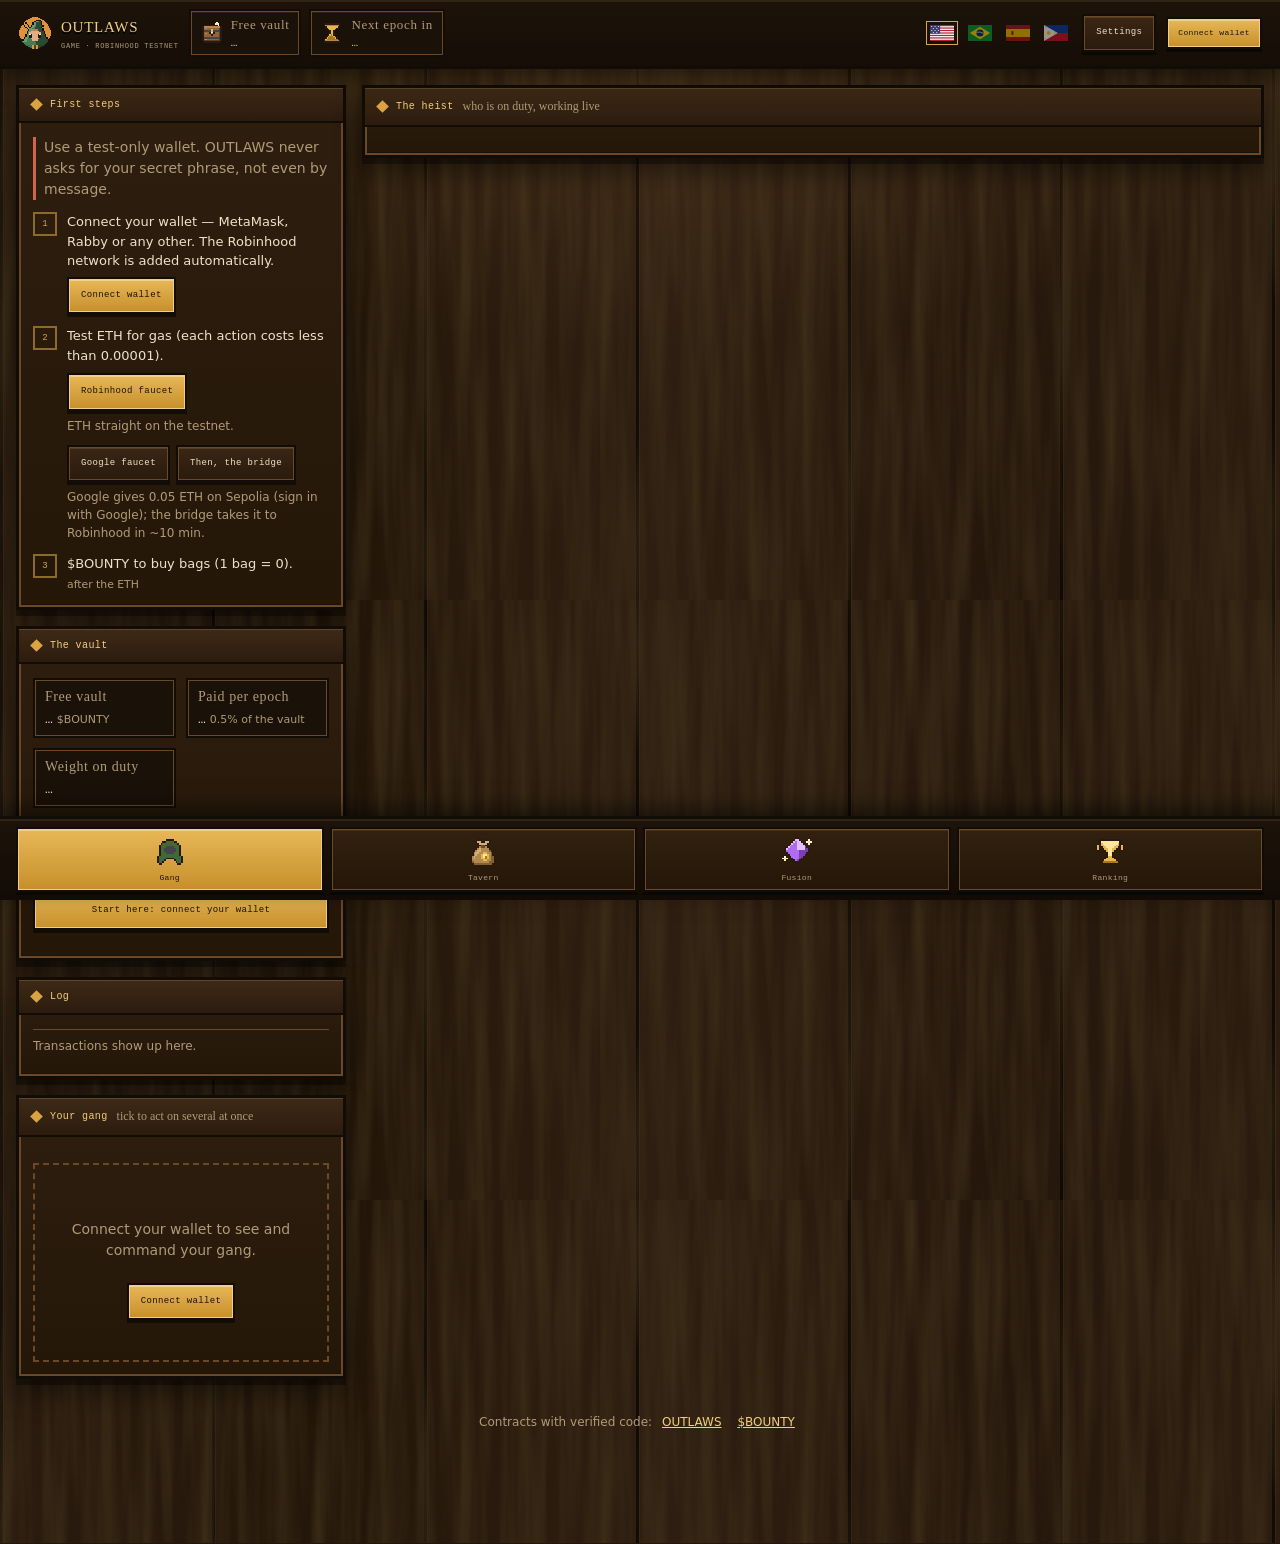
==== commit 44a6d212: "Publica outlaws@5d5c05e" ====
--- a/jogar/index.html
+++ b/jogar/index.html
@@ -97,7 +97,7 @@
   .btn-big { font-size: 12px; padding: 14px 20px; }
   .btn-danger { border-color: #6B2A1E; color: #F2A493; }
   .btn .accrue { font-size: .9em; opacity: .85; margin-left: 4px; }
-  #b-claim.is-live:disabled { opacity: 1; color: var(--gold-hi); cursor: default; }
+  [data-act="b-claim"].is-live:disabled { opacity: 1; color: var(--gold-hi); cursor: default; }
   .accrue-chip { font: 8px var(--pixel); color: var(--gold); padding: 7px 6px; align-self: center; white-space: nowrap; }
 
   .chip { font: 8px var(--pixel); letter-spacing: .06em; padding: 5px 7px; border: 1px solid; display: inline-block; white-space: nowrap; }
@@ -297,6 +297,19 @@
   .vault-claim .live { font: 10px var(--pixel); color: var(--gold-hi); }
   /* o aviso de saque: quando o acumulado passa do valor, o painel chama */
   /* o motivo de um botão estar apagado, dito com todas as letras */
+  /* a escalação: quem vai trabalhar, com a conta na frente */
+  .lineup { border: 2px solid var(--wood-lo); box-shadow: inset 0 0 0 1px var(--wood-mid); padding: 12px; margin-bottom: 14px; }
+  .lineup-top { display: flex; align-items: center; gap: 12px; flex-wrap: wrap; margin-bottom: 10px; }
+  .lineup-tools, .lineup-go { display: flex; align-items: center; gap: 8px; flex-wrap: wrap; }
+  .lineup-go { margin-top: 10px; }
+  .lineup-count { font-size: 13px; color: var(--text-dim); }
+  .lineup-sum {
+    margin: 10px 0 0; padding: 10px; font-size: 13px; color: var(--text);
+    background: rgba(85,131,47,.12); border-left: 3px solid var(--green-hi);
+  }
+  .lineup-sum b { color: var(--gold-hi); }
+  .card.is-sel { outline: 3px solid var(--green-hi); outline-offset: -3px; }
+
   .bar-why {
     margin: 0 0 12px; padding: 8px 10px; font-size: 13px; color: var(--gold-hi);
     background: rgba(217,164,65,.08); border-left: 3px solid var(--gold);
@@ -502,39 +515,58 @@
     <section id="tab-bando" class="tab panel" aria-labelledby="t-bando" hidden>
       <h2 id="t-bando"><span data-i18n="p.band.title">Your gang</span> <small data-i18n="p.band.sub">tick to act on several at once</small></h2>
       <div class="pbody">
-        <div class="shop">
-          <div class="buyline">
-            <div class="stepper">
-              <button data-act="qty-" aria-label="One bag less" data-i18n-aria-label="p.tavern.less">−</button><span id="qty">1</span><button data-act="qty+" aria-label="One bag more" data-i18n-aria-label="p.tavern.more">+</button>
-            </div>
-            <div class="total"><b id="price">…</b> $BOUNTY</div>
-            <button id="buy" class="btn btn-gold btn-big" data-act="buy" data-i18n="p.tavern.buy">Buy</button>
+        <div id="bar" class="lineup" hidden>
+          <div class="lineup-top">
+            <span id="bar-duty" class="duty" title="Up to 10 per wallet on duty at once" data-i18n-title="p.bar.duty.title" hidden></span>
+            <label for="shift"><span data-i18n="p.bar.shiftA">shift of</span> <input id="shift" type="number" min="1" max="30" value="10"> <span data-i18n="p.bar.shiftB">epochs</span></label>
           </div>
-          <label class="auto-work"><input type="checkbox" id="auto-work" checked>
-            <span data-i18n="p.tavern.autoWork">Send them straight to work when I open the bag</span></label>
-          <p class="note shop-note" data-i18n="p.tavern.desc">Each bag is a random outlaw. The draw lands about a second after you buy, and you have ~25 minutes to open it.</p>
-          <p id="buy-why" class="bar-why" hidden></p>
-          <p id="approve-note" class="note" hidden data-i18n="p.tavern.approve">The wallet asks for two confirmations: approving the exact amount of this purchase, and the purchase itself. Never approve "unlimited".</p>
+          <div class="lineup-tools">
+            <button id="b-best" class="btn" data-act="work-best" data-i18n="p.lineup.best">Build the best team</button>
+            <button class="btn" data-act="select-free" data-i18n="p.bar.selectFree">Select free</button>
+            <button class="btn" data-act="clear" data-i18n="p.bar.clear">Clear</button>
+          </div>
+          <p id="lineup-sum" class="lineup-sum" hidden></p>
+          <div class="lineup-go">
+            <button id="b-work" class="btn btn-green btn-big" data-act="b-work" data-i18n="p.lineup.send">Send to work</button>
+            <button id="b-stop" class="btn" data-act="b-stop" data-i18n="p.bar.stop">End shift</button>
+            <button id="b-repair" class="btn" data-act="repair-all" data-i18n="p.bar.repairAll">Repair team</button>
+            <span id="bar-count" class="lineup-count"></span>
+          </div>
+          <p id="bar-why" class="bar-why" hidden></p>
         </div>
-
-        <div id="bar" class="bar" hidden>
-          <span id="bar-count"></span>
-          <span id="bar-duty" class="duty" title="Up to 10 per wallet on duty at once" data-i18n-title="p.bar.duty.title" hidden></span>
-          <label for="shift"><span data-i18n="p.bar.shiftA">shift of</span> <input id="shift" type="number" min="1" max="30" value="10"> <span data-i18n="p.bar.shiftB">epochs</span></label>
-          <button id="b-best" class="btn btn-green btn-big" data-act="work-best" data-i18n="p.bar.best">Send the best</button>
-          <button id="b-work" class="btn btn-green" data-act="b-work" data-i18n="p.bar.work">Work</button>
-          <button id="b-stop" class="btn" data-act="b-stop" data-i18n="p.bar.stop">End shift</button>
-          <button class="btn" data-act="select-free" data-i18n="p.bar.selectFree">Select free</button>
-          <button class="btn" data-act="clear" data-i18n="p.bar.clear">Clear</button>
-          <button id="b-repair" class="btn" data-act="repair-all" data-i18n="p.bar.repairAll">Repair team</button>
-          <button id="b-fuse-auto" class="btn" data-act="fuse-auto" data-i18n="p.fuse.auto">Pick a pair</button>
-          <button id="b-fuse-all" class="btn" data-act="fuse-all" data-i18n="p.fuse.all">Fuse every pair</button>
-          <button id="b-claim" class="btn btn-gold" data-act="b-claim">Claim all</button>
-        </div>
-        <div id="fusion" class="fusion-box" hidden></div>
-        <p id="bar-why" class="bar-why" hidden></p>
         <div id="band-filter" class="filters"></div>
         <div id="band"></div>
+      </div>
+    </section>
+
+    <section id="tab-taverna" class="tab panel" aria-labelledby="t-taverna" hidden>
+      <h2 id="t-taverna" data-i18n="p.tavern.title">Tavern</h2>
+      <div class="pbody">
+        <p class="note shop-note" data-i18n="p.tavern.desc">Each bag is a random outlaw. The draw lands about a second after you buy, and you have ~25 minutes to open it.</p>
+        <div class="buyline">
+          <div class="stepper">
+            <button data-act="qty-" aria-label="One bag less" data-i18n-aria-label="p.tavern.less">−</button><span id="qty">1</span><button data-act="qty+" aria-label="One bag more" data-i18n-aria-label="p.tavern.more">+</button>
+          </div>
+          <div class="total"><b id="price">…</b> $BOUNTY</div>
+          <button id="buy" class="btn btn-gold btn-big" data-act="buy" data-i18n="p.tavern.buy">Buy</button>
+        </div>
+        <label class="auto-work"><input type="checkbox" id="auto-work" checked>
+          <span data-i18n="p.tavern.autoWork">Send them straight to work when I open the bag</span></label>
+        <p id="buy-why" class="bar-why" hidden></p>
+        <p id="approve-note" class="note" hidden data-i18n="p.tavern.approve">The wallet asks for two confirmations: approving the exact amount of this purchase, and the purchase itself. Never approve "unlimited".</p>
+      </div>
+    </section>
+
+    <section id="tab-fusao" class="tab panel" aria-labelledby="t-fusao" hidden>
+      <h2 id="t-fusao" data-i18n="p.fusion.title">Fusion</h2>
+      <div class="pbody">
+        <div class="fuse-tools">
+          <button id="b-fuse-auto" class="btn" data-act="fuse-auto" data-i18n="p.fuse.auto">Pick a pair</button>
+          <button id="b-fuse-all" class="btn btn-gold" data-act="fuse-all" data-i18n="p.fuse.all">Fuse every pair</button>
+        </div>
+        <div id="fuse-filter" class="filters"></div>
+        <div id="fuse-list" class="fuse-list"></div>
+        <div id="fusion" class="fusion-box"></div>
       </div>
     </section>
 
@@ -548,6 +580,12 @@
 <nav class="hud-tabs" role="tablist" aria-label="Sections" data-i18n-aria-label="p.tabs">
   <button class="tab-btn" role="tab" data-act="tab" data-tab="bando" aria-selected="true" aria-controls="tab-bando">
     <img src="../assets/icon-hood.png" alt="" width="30" height="30"><span data-i18n="p.tab.gang">Gang</span>
+  </button>
+  <button class="tab-btn" role="tab" data-act="tab" data-tab="taverna" aria-selected="false" aria-controls="tab-taverna">
+    <img src="../assets/icon-sack.png" alt="" width="30" height="30"><span data-i18n="p.tab.tavern">Tavern</span>
+  </button>
+  <button class="tab-btn" role="tab" data-act="tab" data-tab="fusao" aria-selected="false" aria-controls="tab-fusao">
+    <img src="../assets/icon-gem.png" alt="" width="30" height="30"><span data-i18n="p.tab.fusion">Fusion</span>
   </button>
   <button class="tab-btn" role="tab" data-act="tab" data-tab="ranking" aria-selected="false" aria-controls="tab-ranking">
     <img src="../assets/icon-trophy.png" alt="" width="30" height="30"><span data-i18n="p.tab.board">Ranking</span>
@@ -581,11 +619,11 @@
 
 <script src="js/abi.js?v=fb5f1921"></script>
 <script src="js/lib.js?v=c9f5a400"></script>
-<script src="js/i18n.js?v=7e0690a7"></script>
+<script src="js/i18n.js?v=aada59e6"></script>
 <script src="js/chain.js?v=a0c7677f"></script>
 <script src="js/heist.js?v=c44bd7a0"></script>
 <script src="js/road.js?v=0c6cf2d9"></script>
 <script src="js/reveal-fx.js?v=02281b66"></script>
-<script src="js/app.js?v=b87c8382"></script>
+<script src="js/app.js?v=99920c98"></script>
 </body>
 </html>
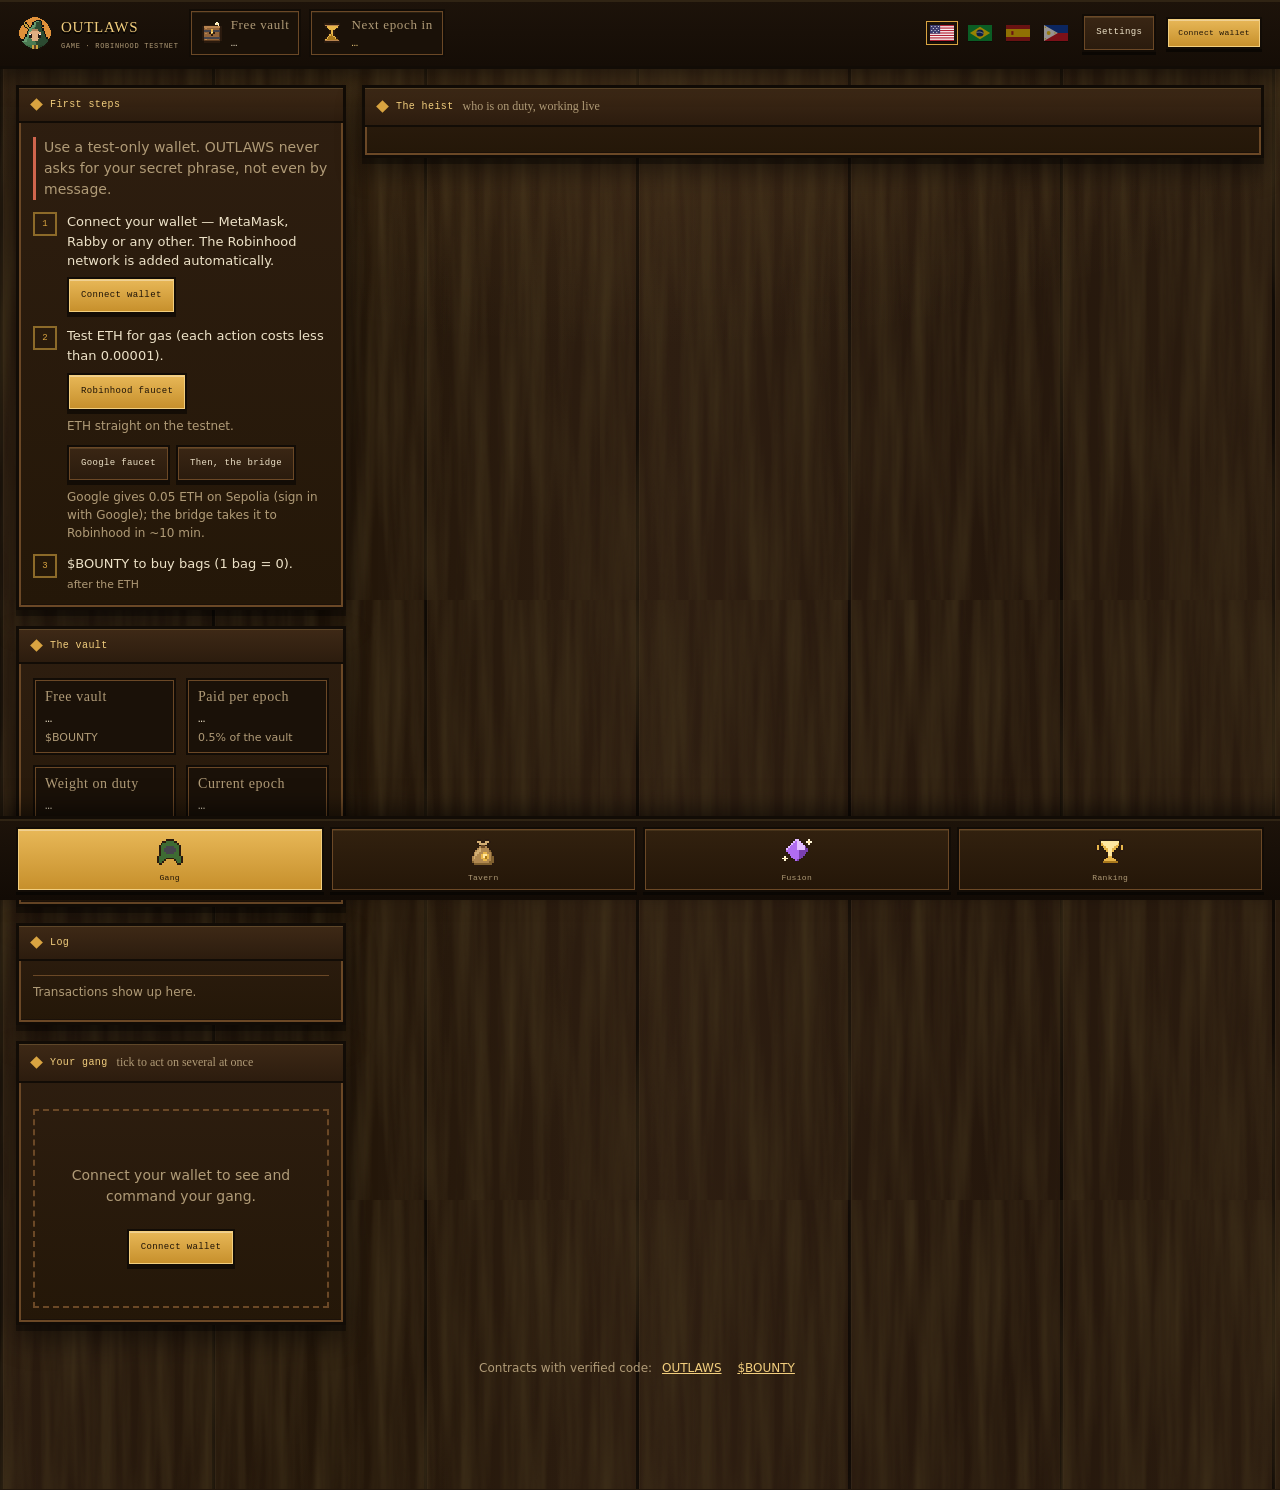
==== commit d6475aaf: "Publica outlaws@738b2ff" ====
--- a/jogar/index.html
+++ b/jogar/index.html
@@ -166,12 +166,11 @@
   .tab-btn .dot { width: 8px; height: 8px; background: var(--danger); border-radius: 50%; position: absolute; }
 
   /* ----------------------------------------------------------- a caixa */
-  .stats { display: grid; grid-template-columns: repeat(2, 1fr); gap: 10px; margin: 0; }
-  .stat { padding: 9px 10px; background: #1A1108; border: 2px solid var(--wood-lo); box-shadow: inset 0 0 0 1px var(--wood-mid); }
-  .stat:last-child { grid-column: span 2; }
+  .stats { display: grid; grid-template-columns: repeat(2, minmax(0, 1fr)); gap: 10px; margin: 0; }
+  .stat { min-width: 0; padding: 9px 10px; background: #1A1108; border: 2px solid var(--wood-lo); box-shadow: inset 0 0 0 1px var(--wood-mid); }
   .stat dt { font: 14px var(--fellsc); letter-spacing: .04em; color: var(--text-dim); }
-  .stat dd { margin: 7px 0 0; font: 13px var(--pixel); color: var(--text); font-variant-numeric: tabular-nums; }
-  .stat dd small { font: 11px var(--body); color: var(--text-dim); margin-left: 4px; }
+  .stat dd { margin: 7px 0 0; font: 12px var(--pixel); color: var(--text); font-variant-numeric: tabular-nums; overflow-wrap: anywhere; }
+  .stat dd small { display: block; margin: 5px 0 0; font: 11px var(--body); color: var(--text-dim); }
   .stat.hot dd { color: var(--gold-hi); }
 
   /* ---------------------------------------------------------- assalto */
@@ -191,13 +190,18 @@
     border: 2px solid var(--wood-lo); box-shadow: inset 0 0 0 1px var(--wood-mid);
   }
   .bar #bar-count { font-size: 13px; color: var(--text-dim); margin-right: auto; }
-  .bar .duty { font: 10px var(--pixel); color: var(--text-dim); padding: 7px 9px; border: 2px solid var(--wood-lo); box-shadow: inset 0 0 0 1px var(--wood-mid); }
-  .bar .duty.is-full { color: var(--gold-hi); border-color: var(--gold-dim); }
-  .bar label { font-size: 13px; color: var(--text-dim); display: flex; align-items: center; gap: 6px; }
-  .bar input[type=number] {
-    width: 58px; padding: 7px; background: #120C06; color: var(--text); border: 2px solid var(--wood-lo);
-    box-shadow: inset 0 0 0 1px var(--wood-mid); font: 11px var(--pixel);
-  }
+  .bar .duty, .lineup .duty { font: 10px var(--pixel); color: var(--text-dim); padding: 7px 9px; border: 2px solid var(--wood-lo); box-shadow: inset 0 0 0 1px var(--wood-mid); }
+  .bar .duty.is-full, .lineup .duty.is-full { color: var(--gold-hi); border-color: var(--gold-dim); }
+  .bar label, .lineup label { font-size: 13px; color: var(--text-dim); display: flex; align-items: center; gap: 6px; }
+  .bar input[type=number], .lineup input[type=number], .alarm input {
+    width: 58px; padding: 7px; background: #120C06; color: var(--gold-hi); border: 2px solid var(--wood-lo);
+    box-shadow: inset 0 0 0 1px var(--wood-mid); font: 11px var(--pixel); text-align: center;
+    -moz-appearance: textfield; appearance: textfield;
+  }
+  .bar input[type=number]:focus, .lineup input[type=number]:focus, .alarm input:focus { outline: 2px solid var(--gold-dim); outline-offset: 0; }
+  .lineup input::-webkit-inner-spin-button, .lineup input::-webkit-outer-spin-button,
+  .alarm input::-webkit-inner-spin-button, .alarm input::-webkit-outer-spin-button { -webkit-appearance: none; margin: 0; }
+  .batch-btn { width: 100%; margin-bottom: 10px; }
 
   /* --------------------------------------------------------- cartaz */
   .card {
@@ -258,7 +262,8 @@
   .odds-legend div { display: flex; justify-content: space-between; padding: 2px 0; }
   .odds-legend dt { color: var(--text-dim); } .odds-legend dd { margin: 0; font-weight: 700; font-variant-numeric: tabular-nums; }
 
-  #log { list-style: none; margin: 0; padding: 0; font-size: 12px; max-height: 260px; overflow: auto; }
+  #log { list-style: none; margin: 0; padding: 0; font-size: 12px; max-height: 260px; overflow: auto; scrollbar-width: none; }
+  #log::-webkit-scrollbar { display: none; } /* rola na roda do mouse, sem a barra */
   #log li { padding: 7px 0; border-top: 1px solid var(--wood-mid); }
   #log time { color: var(--text-dim); font-variant-numeric: tabular-nums; margin-right: 4px; }
   #log .log-erro { color: #F2A493; } #log .log-aviso { color: var(--gold-hi); }
@@ -492,7 +497,10 @@
 
     <section id="sacks-panel" class="panel" aria-labelledby="t-sacos" hidden>
       <h2 id="t-sacos" data-i18n="p.sacks.title">Bags to open</h2>
-      <div class="pbody"><div id="sacks"></div></div>
+      <div class="pbody">
+        <button id="open-all" class="btn btn-gold btn-big batch-btn" data-act="open-all" hidden></button>
+        <div id="sacks"></div>
+      </div>
     </section>
 
     <section class="panel" aria-labelledby="t-registro">
@@ -619,11 +627,11 @@
 
 <script src="js/abi.js?v=fb5f1921"></script>
 <script src="js/lib.js?v=c9f5a400"></script>
-<script src="js/i18n.js?v=aada59e6"></script>
-<script src="js/chain.js?v=a0c7677f"></script>
+<script src="js/i18n.js?v=86262601"></script>
+<script src="js/chain.js?v=2174acfc"></script>
 <script src="js/heist.js?v=c44bd7a0"></script>
 <script src="js/road.js?v=0c6cf2d9"></script>
 <script src="js/reveal-fx.js?v=02281b66"></script>
-<script src="js/app.js?v=99920c98"></script>
+<script src="js/app.js?v=3ad4c553"></script>
 </body>
 </html>
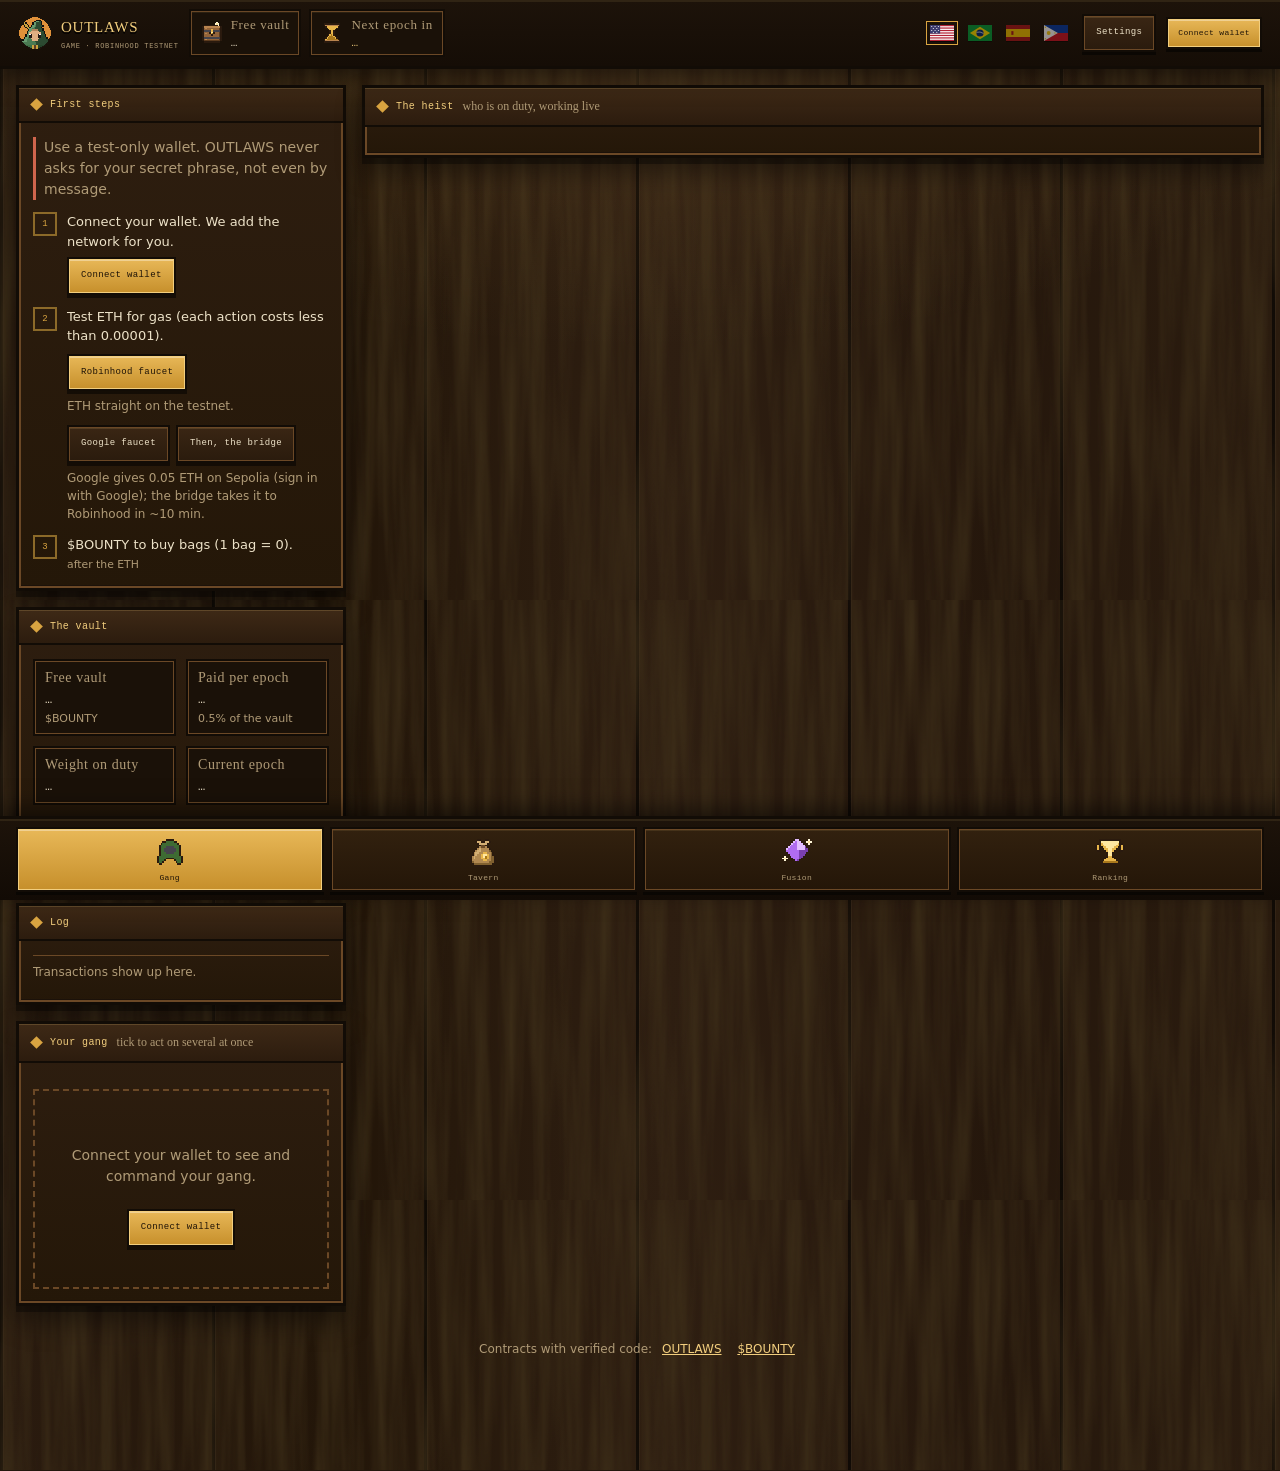
==== commit 825b7456: "Publica outlaws@2b9d935" ====
--- a/jogar/index.html
+++ b/jogar/index.html
@@ -514,7 +514,7 @@
       <div class="pbody">
         <div id="heist" class="heist" hidden>
           <canvas id="heist-map" width="544" height="416" role="img" aria-label="Heist map: outlaws on duty breaking crates and opening chests" data-i18n-aria-label="p.heist.aria"></canvas>
-          <p class="note" data-i18n="p.heist.note">Stealth is speed, Strength is the hit (the number that pops off the crate), Aim is the arrow. Every cleared room moves on to the next terrain, from the road to the castle. The Crown's gold strongboxes (0 to 5 per room) take many more hits and are worth 10 chests. The map is a showcase: how much each one earns is decided by the contract (weight × vault), and the chests show that estimate. What counts is the "Claim" button on the card.</p>
+          <p class="note" data-i18n="p.heist.note">Stealth = speed. Strength = hit. Aim = arrows. Clear a room to reach the next terrain. A gold strongbox is worth 10 chests.</p>
         </div>
       </div>
   </section>
@@ -550,7 +550,7 @@
     <section id="tab-taverna" class="tab panel" aria-labelledby="t-taverna" hidden>
       <h2 id="t-taverna" data-i18n="p.tavern.title">Tavern</h2>
       <div class="pbody">
-        <p class="note shop-note" data-i18n="p.tavern.desc">Each bag is a random outlaw. The draw lands about a second after you buy, and you have ~25 minutes to open it.</p>
+        <p class="note shop-note" data-i18n="p.tavern.desc">Each bag = random outlaws. Ready in ~1 s. Open within 25 min.</p>
         <div class="buyline">
           <div class="stepper">
             <button data-act="qty-" aria-label="One bag less" data-i18n-aria-label="p.tavern.less">−</button><span id="qty">1</span><button data-act="qty+" aria-label="One bag more" data-i18n-aria-label="p.tavern.more">+</button>
@@ -561,7 +561,7 @@
         <label class="auto-work"><input type="checkbox" id="auto-work" checked>
           <span data-i18n="p.tavern.autoWork">Send them straight to work when I open the bag</span></label>
         <p id="buy-why" class="bar-why" hidden></p>
-        <p id="approve-note" class="note" hidden data-i18n="p.tavern.approve">The wallet asks for two confirmations: approving the exact amount of this purchase, and the purchase itself. Never approve "unlimited".</p>
+        <p id="approve-note" class="note" hidden data-i18n="p.tavern.approve">Two confirmations: approve this exact amount, then buy. Never approve "unlimited".</p>
       </div>
     </section>
 
@@ -606,7 +606,7 @@
 
 <dialog id="ajustes" class="wallets">
   <h3 data-i18n="p.settings">Settings</h3>
-  <p class="muted" data-i18n="p.alarm.help">The panel cannot claim for you — every claim is a signature in your wallet. What it can do is call you when the pile is worth it.</p>
+  <p class="muted" data-i18n="p.alarm.help">Claims always need your signature. We just call you when it pays off.</p>
   <label class="alarm" for="alarm-at">
     <span data-i18n="p.alarm.a">Call me when I have</span>
     <input id="alarm-at" type="number" min="0" step="100" inputmode="numeric" placeholder="0">
@@ -627,7 +627,7 @@
 
 <script src="js/abi.js?v=fb5f1921"></script>
 <script src="js/lib.js?v=c9f5a400"></script>
-<script src="js/i18n.js?v=86262601"></script>
+<script src="js/i18n.js?v=6331cb13"></script>
 <script src="js/chain.js?v=2174acfc"></script>
 <script src="js/heist.js?v=c44bd7a0"></script>
 <script src="js/road.js?v=0c6cf2d9"></script>
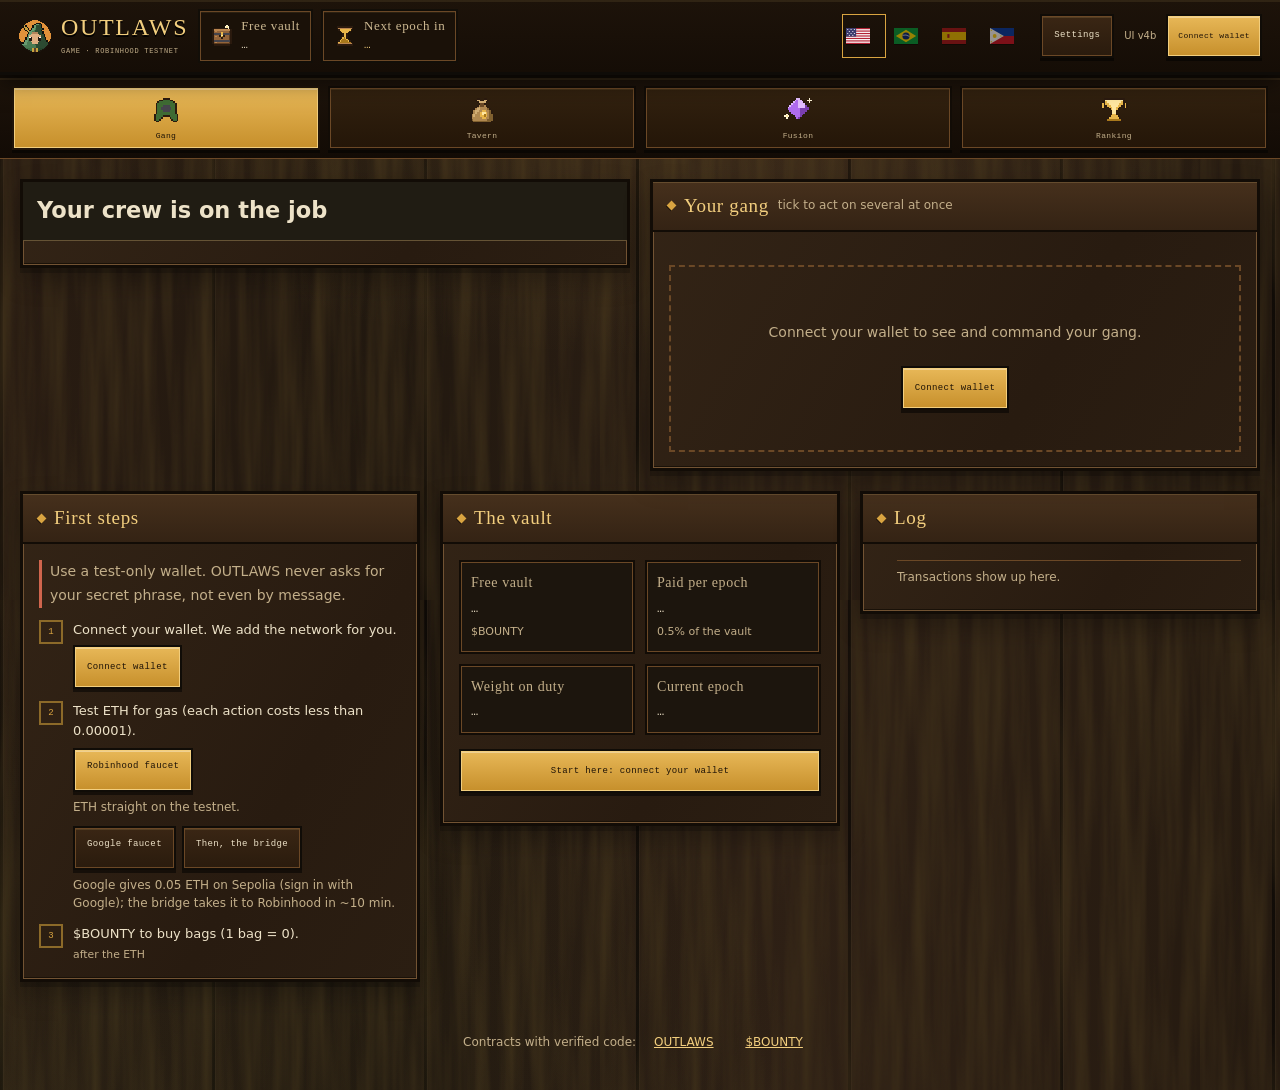
==== commit ca580306: "Publica outlaws@05ac06a" ====
--- a/jogar/index.html
+++ b/jogar/index.html
@@ -3,12 +3,12 @@
 <head>
 <meta charset="utf-8">
 <meta name="viewport" content="width=device-width, initial-scale=1">
-<meta http-equiv="Content-Security-Policy" content="default-src 'self'; script-src 'self'; style-src 'self' 'unsafe-inline' https://fonts.googleapis.com; font-src https://fonts.gstatic.com; img-src 'self' data:; connect-src https://rpc.testnet.chain.robinhood.com https://robinhood-sepolia-rpc.publicnode.com https://46630.rpc.thirdweb.com; object-src 'none'; base-uri 'none'; form-action 'self'">
+<meta http-equiv="Content-Security-Policy" content="default-src 'self'; script-src 'self'; style-src 'self' 'unsafe-inline' https://fonts.googleapis.com; font-src https://fonts.gstatic.com; img-src 'self' data:; connect-src 'self' https://rpc.testnet.chain.robinhood.com https://robinhood-sepolia-rpc.publicnode.com https://46630.rpc.thirdweb.com; object-src 'none'; base-uri 'none'; form-action 'self'">
 <meta name="referrer" content="strict-origin-when-cross-origin">
 <title data-i18n="p.title">OUTLAWS · Game</title>
 <link rel="icon" href="../assets/crest.png">
 <link rel="preconnect" href="https://fonts.gstatic.com" crossorigin>
-<link rel="stylesheet" href="https://fonts.googleapis.com/css2?family=Press+Start+2P&family=Holtwood+One+SC&family=IM+Fell+English:ital@0;1&family=IM+Fell+English+SC&family=Archivo:wght@400;500;600;700&display=swap">
+<script src="js/ui-fonts.js?v=af40a009"></script>
 <style>
   /* HUD de jogo: parede de tábuas, painéis com moldura de madeira, barra de
      recursos no topo e barra de abas embaixo — a mesma língua visual do mural
@@ -20,6 +20,11 @@
     --gold:    #D9A441; --gold-hi: #F2CE7E; --gold-dim: #8C6A29;
     --moss:    #8FB35E; --green: #55832F; --green-hi: #79B04A;
     --danger:  #D0654D; --violet: #A58BDB;
+    /* cores dos botões da barra do bando: cada ação com a sua, pra achar de olho */
+    --red:     #C43A2A; --red-lo: #7E1D14; --red-hi: #F08A70;
+    --ember:   #DE5A26; --ember-lo: #92300F; --ember-hi: #FF9E6B;
+    --amber:   #EBC62E; --amber-lo: #A8830E; --amber-hi: #FFE88A;
+    --jade:    #2F9670; --jade-lo: #17573F; --jade-hi: #74D6AC;
     --text:    #EDE2C8; --text-dim: #B09B77;
     --pixel:   "Press Start 2P", ui-monospace, monospace;
     --slab:    "Holtwood One SC", Georgia, serif;
@@ -96,6 +101,16 @@
   .btn-green:hover:not(:disabled) { background: linear-gradient(#7CB84A, #4C7C29); color: #fff; }
   .btn-big { font-size: 12px; padding: 14px 20px; }
   .btn-danger { border-color: #6B2A1E; color: #F2A493; }
+  /* botão tingido: a cor vem de --b-top/--b-bot/--b-rim, cada variante só troca os três */
+  .btn-tone { background: linear-gradient(var(--b-top), var(--b-bot)); color: var(--b-ink, var(--text)); box-shadow: inset 0 0 0 1px var(--b-rim), inset 0 2px 0 rgba(255,255,255,.25), 0 3px 0 rgba(0,0,0,.5); text-shadow: 0 1px 0 rgba(0,0,0,.35); }
+  .btn-tone:hover:not(:disabled) { background: linear-gradient(var(--b-rim), var(--b-top)); color: var(--b-ink, var(--text)); }
+  .btn-red   { --b-top: var(--red);   --b-bot: var(--red-lo);   --b-rim: var(--red-hi); }
+  .btn-ember { --b-top: var(--ember); --b-bot: var(--ember-lo); --b-rim: var(--ember-hi); }
+  .btn-jade  { --b-top: var(--jade);  --b-bot: var(--jade-lo);  --b-rim: var(--jade-hi); }
+  .btn-amber { --b-top: var(--amber); --b-bot: var(--amber-lo); --b-rim: var(--amber-hi); --b-ink: var(--wood-lo); text-shadow: 0 1px 0 rgba(255,255,255,.3); }
+  /* o passo antes do conserto: mesma família do amarelo, só no contorno */
+  .btn-line-amber { border-color: var(--amber-lo); color: var(--amber-hi); box-shadow: inset 0 0 0 1px var(--amber), 0 3px 0 rgba(0,0,0,.5); }
+  .btn-line-amber:hover:not(:disabled) { color: var(--amber-hi); border-color: var(--amber); }
   .btn .accrue { font-size: .9em; opacity: .85; margin-left: 4px; }
   [data-act="b-claim"].is-live:disabled { opacity: 1; color: var(--gold-hi); cursor: default; }
   .accrue-chip { font: 8px var(--pixel); color: var(--gold); padding: 7px 6px; align-self: center; white-space: nowrap; }
@@ -360,6 +375,19 @@
   .fusion-box { border: 2px solid var(--gold-lo, var(--wood-lo)); box-shadow: inset 0 0 0 1px var(--wood-mid); padding: 12px; margin-bottom: 14px; }
   .fusion-box .sep { height: 2px; background: var(--wood-lo); margin: 12px 0; }
 
+  /* a tabela de custo da fusão: raridade, pares, chance e taxa, antes do clique */
+  .fuse-plan { border: 2px solid var(--wood-lo); box-shadow: inset 0 0 0 1px var(--wood-mid); margin-bottom: 14px; overflow-x: auto; }
+  .fuse-plan table { width: 100%; border-collapse: collapse; }
+  .fuse-plan th { font: 13px var(--fellsc); letter-spacing: .03em; color: var(--text-dim); text-align: left; font-weight: 400;
+                  padding: 8px 8px; border-bottom: 2px solid var(--wood-lo); white-space: nowrap; }
+  .fuse-plan td { font: 15px var(--press); padding: 7px 8px; border-bottom: 1px solid var(--wood-lo); white-space: nowrap; }
+  .fuse-plan .num { text-align: right; }
+  .fuse-plan td.num { font: 11px var(--pixel); font-variant-numeric: tabular-nums; }
+  .fuse-plan td:last-child { text-align: right; width: 1%; }
+  .fuse-plan .btn { padding: 7px 9px; }
+  .fuse-plan .to { color: var(--text-dim); margin: 0 4px; }
+  .fuse-plan td.cost { color: var(--gold-hi); }
+  .fuse-plan tfoot td { color: var(--gold); border-bottom: 0; }
   .fuse-list { display: grid; grid-template-columns: repeat(auto-fill, minmax(104px, 1fr)); gap: 10px; margin-bottom: 16px; }
   .fuse-pick {
     display: flex; flex-direction: column; align-items: center; gap: 4px; cursor: pointer; padding: 8px 6px;
@@ -458,6 +486,8 @@
   footer { padding: 18px 20px 26px; text-align: center; font-size: 12px; color: var(--text-dim); }
   footer a { margin: 0 6px; }
 </style>
+<link rel="stylesheet" href="../assets/propostas/characters.css?v=visual-v1">
+<link rel="stylesheet" href="ui-v4b.css">
 </head>
 <body>
 
@@ -473,6 +503,7 @@
   </div>
   <div class="langs" data-flags aria-label="Language" data-i18n-aria-label="lang.label"></div>
   <button class="btn" data-act="ajustes" data-i18n="p.settings">Settings</button>
+  <small class="ui-version">UI v4b</small>
   <div id="wallet"></div>
 </header>
 <p id="banner" class="banner" hidden></p>
@@ -510,11 +541,12 @@
   </aside>
 
   <section id="assalto" class="panel" aria-labelledby="t-assalto">
-      <h2 id="t-assalto"><span data-i18n="p.heist.title">The heist</span> <small data-i18n="p.heist.sub">who is on duty, working live</small></h2>
+      <h2 id="t-assalto"><span data-i18n="p.heist.title">Your crew is on the job</span></h2>
       <div class="pbody">
         <div id="heist" class="heist" hidden>
           <canvas id="heist-map" width="544" height="416" role="img" aria-label="Heist map: outlaws on duty breaking crates and opening chests" data-i18n-aria-label="p.heist.aria"></canvas>
-          <p class="note" data-i18n="p.heist.note">Stealth = speed. Strength = hit. Aim = arrows. Clear a room to reach the next terrain. A gold strongbox is worth 10 chests.</p>
+          <div id="game-tools" class="game-tools"></div>
+          <details class="heist-rules"><summary data-i18n="p.heist.rules">How the heist works</summary><p class="note" data-i18n="p.heist.note">Stealth = speed. Strength = hit. Aim = arrows. Clear a room to reach the next terrain. A gold strongbox is worth 10 chests.</p></details>
         </div>
       </div>
   </section>
@@ -529,15 +561,16 @@
             <label for="shift"><span data-i18n="p.bar.shiftA">shift of</span> <input id="shift" type="number" min="1" max="30" value="10"> <span data-i18n="p.bar.shiftB">epochs</span></label>
           </div>
           <div class="lineup-tools">
-            <button id="b-best" class="btn" data-act="work-best" data-i18n="p.lineup.best">Build the best team</button>
-            <button class="btn" data-act="select-free" data-i18n="p.bar.selectFree">Select free</button>
+            <button id="b-best" class="btn btn-tone btn-ember" data-act="work-best" data-i18n="p.lineup.best">Build the best team</button>
+            <button class="btn btn-tone btn-jade" data-act="select-free" data-i18n="p.bar.selectFree">Select free</button>
             <button class="btn" data-act="clear" data-i18n="p.bar.clear">Clear</button>
           </div>
           <p id="lineup-sum" class="lineup-sum" hidden></p>
           <div class="lineup-go">
             <button id="b-work" class="btn btn-green btn-big" data-act="b-work" data-i18n="p.lineup.send">Send to work</button>
-            <button id="b-stop" class="btn" data-act="b-stop" data-i18n="p.bar.stop">End shift</button>
-            <button id="b-repair" class="btn" data-act="repair-all" data-i18n="p.bar.repairAll">Repair team</button>
+            <button id="b-stop" class="btn btn-tone btn-red" data-act="b-stop" data-i18n="p.bar.stop">End shift</button>
+            <button id="b-pull" class="btn btn-line-amber" data-act="pull-repair" hidden>Pull out to repair</button>
+            <button id="b-repair" class="btn btn-tone btn-amber" data-act="repair-all" data-i18n="p.bar.repairAll">Repair team</button>
             <span id="bar-count" class="lineup-count"></span>
           </div>
           <p id="bar-why" class="bar-why" hidden></p>
@@ -570,9 +603,10 @@
       <div class="pbody">
         <div class="fuse-tools">
           <button id="b-fuse-auto" class="btn" data-act="fuse-auto" data-i18n="p.fuse.auto">Pick a pair</button>
-          <button id="b-fuse-all" class="btn btn-gold" data-act="fuse-all" data-i18n="p.fuse.all">Fuse every pair</button>
+          <button id="b-fuse-all" class="btn btn-gold" data-act="fuse-all">Fuse every pair</button>
         </div>
         <div id="fuse-filter" class="filters"></div>
+        <div id="fuse-plan" class="fuse-plan" hidden></div>
         <div id="fuse-list" class="fuse-list"></div>
         <div id="fusion" class="fusion-box"></div>
       </div>
@@ -604,8 +638,8 @@
 <dialog id="wallets" class="wallets"></dialog>
 <dialog id="note" class="note"></dialog>
 
-<dialog id="ajustes" class="wallets">
-  <h3 data-i18n="p.settings">Settings</h3>
+<dialog id="ajustes" class="wallets" aria-labelledby="settings-title">
+  <h3 id="settings-title" data-i18n="p.settings">Settings</h3>
   <p class="muted" data-i18n="p.alarm.help">Claims always need your signature. We just call you when it pays off.</p>
   <label class="alarm" for="alarm-at">
     <span data-i18n="p.alarm.a">Call me when I have</span>
@@ -626,12 +660,19 @@
 </footer>
 
 <script src="js/abi.js?v=fb5f1921"></script>
-<script src="js/lib.js?v=c9f5a400"></script>
-<script src="js/i18n.js?v=6331cb13"></script>
-<script src="js/chain.js?v=2174acfc"></script>
-<script src="js/heist.js?v=c44bd7a0"></script>
-<script src="js/road.js?v=0c6cf2d9"></script>
+<script src="js/lib.js?v=5ecaecf7"></script>
+<script src="js/i18n.js?v=f2cf951c"></script>
+<script src="../assets/propostas/arcade/manifest.js"></script>
+<script src="js/estilo-arcade.js?v=1af7b960"></script>
+<script src="js/arte-v3-loader.js?v=ffb96508"></script>
+<script src="js/chain.js?v=396bc465"></script>
+<script src="js/heist.js?v=7ae61f43"></script>
+<script src="js/road.js?v=7e30c177"></script>
 <script src="js/reveal-fx.js?v=02281b66"></script>
-<script src="js/app.js?v=3ad4c553"></script>
+<!-- Observe original portrait/actor identity before the demo's first Heist.update. -->
+<script src="js/equipped-adapter.js?v=34cd412f"></script>
+<script src="js/app.js?v=44a04f22"></script>
+<script src="../assets/propostas/characters.js?v=visual-v1"></script>
+<script src="js/feel.js?v=e3221efb"></script>
 </body>
 </html>
--- a/assets/propostas/characters.css
+++ b/assets/propostas/characters.css
@@ -0,0 +1,258 @@
+/* OUTLAWS visual proposal. JP's pixels and all game actions stay in their original files. */
+:root {
+  --text-dim: #c3af8a;
+  --paper-edge: #a28a58;
+}
+
+body {
+  padding-bottom: calc(94px + env(safe-area-inset-bottom, 0px));
+  background-image:
+    radial-gradient(900px 500px at 50% 0, rgba(233,174,81,.12), transparent 72%),
+    radial-gradient(1100px 700px at 0 100%, rgba(67,88,42,.08), transparent 75%),
+    var(--grain),
+    repeating-linear-gradient(90deg, #0008 0 3px, #ffe6be09 3px 4px, transparent 4px 212px),
+    linear-gradient(90deg, #291c12, #21180f 30%, #2e2015 62%, #251a10);
+}
+
+.hud-top { gap: 10px; border-bottom-color: #0f0c08; }
+.brand b { font-family: var(--fellsc); font-size: 24px; line-height: 1; letter-spacing: .07em; }
+.brand small { margin-top: 5px; line-height: 1.6; }
+.pill { border-color: #120e08; padding: 7px 11px; }
+.pill .k { color: #cdb992; }
+.pill .v { line-height: 1.45; }
+.pills { min-width: 0; }
+.banner { line-height: 1.65; }
+
+.panel {
+  background: linear-gradient(120deg, #332416, #281b10 65%, #2b1e12);
+  box-shadow: inset 0 0 0 1px #725333, inset 0 3px 0 #8f6940,
+    inset 0 -2px 0 #191108, 0 5px 0 #0003, 0 12px 24px #0004;
+}
+.panel > h2 {
+  font: 19px/1.25 var(--fellsc);
+  letter-spacing: .035em;
+  padding: 12px 15px;
+  background: linear-gradient(#46301c, #342314);
+}
+.panel > h2::before { width: 7px; height: 7px; box-shadow: 0 1px 0 #0008; }
+.panel > h2 small { font: 12px/1.45 var(--body); }
+.pbody { padding: 16px; }
+.panel p { line-height: 1.7; }
+.stat { padding: 11px 10px; background: #1c150d; }
+.stat dt { line-height: 1.4; }
+.stat dd { line-height: 1.6; }
+.stat dd small { line-height: 1.5; }
+
+.btn {
+  min-height: 38px;
+  transition: color .16s, background-color .16s, box-shadow .16s, transform .16s;
+  border-color: #100c07;
+}
+.btn:not(:disabled):focus-visible,
+.hud-tabs .tab-btn:focus-visible,
+.filters button:focus-visible { outline: 2px solid #f6d993; outline-offset: 3px; }
+.lineup, .shop, .fusion-box { background: #17120b40; padding: 14px; }
+.lineup-top { margin-bottom: 12px; }
+.lineup-go { padding-top: 12px; border-top: 1px solid #92714140; }
+.lineup-tools { gap: 8px; }
+.lineup-count { margin-left: auto; }
+.buyline { flex-wrap: wrap; }
+.buyline .total { line-height: 1.5; }
+.shop-note, .auto-work { line-height: 1.6; }
+.filters { gap: 7px; margin-bottom: 17px; }
+.filters button { min-height: 35px; padding: 7px 10px; }
+
+/* Portraits use the original 32px art at integer scales. Decoration has no click handlers. */
+#band { grid-template-columns: repeat(auto-fill, minmax(185px, 1fr)); gap: 16px; }
+.card, .rv-card {
+  border: 2px solid #6b5131;
+  background:
+    linear-gradient(180deg, #f3e5bfd9, #e2cba3d9),
+    #d8c8a2 url('../parchment.png') repeat center / 172px;
+  box-shadow: inset 0 0 0 1px #f3e4b999, inset 0 0 25px #68471a20,
+    0 5px 0 #0003, 0 12px 20px #0004;
+}
+.card {
+  padding: 14px 10px 12px;
+  outline-offset: 3px;
+  transition: outline-color .16s, box-shadow .16s;
+}
+.card::before {
+  content: '';
+  position: absolute; width: 5px; height: 5px; top: 5px; left: calc(50% - 2px);
+  background: #69502e;
+  box-shadow: inset 1px 1px 0 #d0b477, 0 1px 1px #37241060;
+  pointer-events: none;
+}
+.card.myth { animation: none; }
+.card.is-sel { outline: 3px solid #88a956; outline-offset: 2px; }
+.card:focus-within { outline-color: #92702c; }
+.c-id { top: 12px; right: 10px; font-size: 7px; color: #5f4d33; }
+.pick { top: 9px; left: 9px; z-index: 1; }
+.pick input { width: 19px; height: 19px; margin: 0; }
+
+.portrait-stage {
+  position: relative; display: flex; align-items: flex-end; justify-content: center;
+  width: 112px; height: 108px; flex: none; margin: 1px auto 6px;
+  background: radial-gradient(ellipse at 50% 70%, #6b774626, transparent 66%);
+  isolation: isolate;
+}
+.portrait-stage::before {
+  content: ''; position: absolute; bottom: 4px; left: 10px; right: 10px;
+  border-bottom: 1px solid #715d3226; pointer-events: none;
+}
+.portrait-ground {
+  position: absolute; bottom: 4px; width: 64px; height: 9px; z-index: -1;
+  background: #44341b38;
+  clip-path: polygon(0 40%, 12% 40%, 12% 20%, 27% 20%, 27% 0, 73% 0, 73% 20%, 88% 20%, 88% 40%, 100% 40%, 100% 70%, 88% 70%, 88% 90%, 12% 90%, 12% 70%, 0 70%);
+}
+.portrait-stage .outlaw-sprite {
+  width: 96px; height: 96px; flex: none; margin: 0 0 6px;
+  image-rendering: pixelated;
+  filter: drop-shadow(0 1px 0 #30261760) drop-shadow(0 3px 0 #3d31131a);
+  animation: outlaw-breathe 4.8s steps(1, end) infinite;
+  animation-delay: var(--idle-delay, 0s);
+}
+@keyframes outlaw-breathe {
+  0%, 40%, 70%, 100% { transform: translateY(0); }
+  41%, 69% { transform: translateY(-1px); }
+}
+.card.st-capturado .outlaw-sprite {
+  animation: none; filter: grayscale(.8) brightness(.88) drop-shadow(0 2px 0 #30261740);
+}
+.outlaw-visual[data-visual-sleep='true'] .outlaw-sprite,
+html[data-outlaw-idle='paused'] .outlaw-sprite { animation-play-state: paused; }
+
+.c-rank.is-stamped, .rv-card figcaption b.is-stamped, .fuse-pick b.is-stamped {
+  display: flex; justify-content: center; align-items: center; gap: 6px;
+  font: 19px/1.2 var(--press); min-height: 26px; margin-top: 1px;
+  color: #342616;
+}
+.is-stamped > .gem { display: none; }
+.rank-emblem { display: block; width: 24px; height: 24px; flex: none; overflow: visible; }
+.c-title { font: 13px/1.4 var(--fellsc); color: #675335; margin-top: 1px; }
+.c-bounty { font: 600 11px/1.6 var(--body); margin: 7px 0 10px; }
+.c-stats { border-color: #71552842; gap: 4px; padding-top: 9px; }
+.c-stats dt { color: #675335; font-size: 11px; line-height: 1.5; overflow-wrap: anywhere; }
+.c-stats dd { color: #332719; line-height: 1.5; font-size: 12px; }
+.life { height: 18px; margin-top: 10px; background: #4f3f2626; border-color: #71603985; }
+.life span { box-shadow: inset 0 1px 0 #ffffc040; transition: width .3s ease; }
+.life em { font: 600 11px/18px var(--body); }
+.c-status { margin-top: 2px; min-height: 42px; }
+.c-status small { line-height: 1.5; color: #675335; }
+.c-status .chip { font: 600 11px/1.4 var(--body); letter-spacing: .02em; padding: 5px 7px; }
+.c-acts { gap: 6px; margin-top: 10px; }
+.c-acts .btn { min-height: 33px; padding: 8px; font: 600 11px/1.4 var(--body); letter-spacing: 0; }
+.card .accrue-chip { color: #705214; font: 600 11px/1.5 var(--body); }
+
+.rv-card .portrait-stage { width: 144px; height: 142px; }
+.rv-card .outlaw-sprite { width: 128px; height: 128px; }
+.rv-card.small .portrait-stage { width: 84px; height: 84px; }
+.rv-card.small .outlaw-sprite { width: 72px; height: 72px; }
+.rv-card.small .rank-emblem { width: 18px; height: 18px; }
+.rv-card.small figcaption b.is-stamped { font-size: 14px; gap: 3px; }
+.rv-card.is-new, .rv-card.is-new.myth {
+  outline: 2px solid var(--rc); outline-offset: 3px;
+  box-shadow: inset 0 0 0 1px #f3e4b999, 0 8px 24px #0006;
+  animation: rv-pop .45s cubic-bezier(.2,1.6,.4,1) both;
+  animation-delay: calc(var(--i, 0) * 140ms);
+}
+.fuse-pick { border: 1px solid #715332; background: linear-gradient(180deg, #f3e5bfd9, #e2cba3d9), #d8c8a2 url('../parchment.png') repeat center / 172px; box-shadow: inset 0 0 0 1px #f2e0b2, 0 4px 10px #0004; }
+.fuse-pick .portrait-stage { width: 76px; height: 75px; margin-bottom: 1px; }
+.fuse-pick .outlaw-sprite { width: 64px; height: 64px; }
+.fuse-pick .portrait-ground { width: 44px; height: 6px; }
+.fuse-pick b.is-stamped { font-size: 15px; gap: 4px; }
+.fuse-pick .rank-emblem { width: 18px; height: 18px; }
+
+.hud-tabs { gap: 8px; padding-bottom: calc(9px + env(safe-area-inset-bottom, 0px)); }
+.hud-tabs .tab-btn { position: relative; max-width: 360px; min-height: 62px; gap: 7px; }
+.hud-tabs .tab-btn img { width: 28px; height: 28px; }
+.hud-tabs .tab-btn[aria-selected='true'] { border-color: #1f1409; }
+dialog.note, dialog.wallets, dialog.reveal { max-height: calc(100dvh - 32px); overflow: auto; }
+table.board td { line-height: 1.5; }
+#log { padding-left: 18px; line-height: 1.65; }
+
+@media (hover: hover) {
+  .btn:hover:not(:disabled), .filters button:hover, .fuse-pick:hover { transform: translateY(-1px); }
+  .card:hover { box-shadow: inset 0 0 0 1px #fff0cb, inset 0 0 25px #68471a20, 0 5px 0 #0003, 0 14px 24px #0005; }
+}
+@media (min-width: 1500px) {
+  .hud { grid-template-columns: 280px minmax(0, 576px) minmax(0, 1fr); gap: 18px; padding: 20px; }
+  #assalto { top: 86px; }
+}
+/* At intermediate desktop widths, the map and gang receive equal room. */
+@media (min-width: 1041px) and (max-width: 1499px) {
+  .hud { grid-template-columns: minmax(0, 1fr) minmax(0, 1fr); gap: 20px; padding: 20px; }
+  #assalto { grid-column: 1; grid-row: 1; }
+  .col-main { grid-column: 2; grid-row: 1; }
+  .col-side { grid-column: 1 / -1; grid-row: 2; display: grid; grid-template-columns: repeat(3, minmax(0, 1fr)); align-items: start; gap: 20px; }
+}
+@media (max-width: 1040px) {
+  .hud { gap: 18px; padding: 18px; }
+  .col-side { display: grid; grid-template-columns: repeat(2, minmax(0, 1fr)); align-items: start; gap: 18px; }
+  #band { grid-template-columns: repeat(auto-fill, minmax(180px, 1fr)); }
+}
+@media (max-width: 700px) {
+  .hud-top { position: relative; gap: 9px; padding: 12px; }
+  .brand { margin-right: auto; }
+  .brand b { font-size: 23px; }
+  .brand small { font-size: 6px; letter-spacing: .035em; }
+  .hud-top > .btn { min-height: 34px; font-size: 7px; padding: 8px; }
+  #wallet .btn { min-height: 34px; font-size: 7px; }
+  .pills { order: 5; display: grid; grid-template-columns: repeat(2, minmax(0, 1fr)); flex: 1 1 100%; gap: 7px; width: 100%; margin: 0; padding-bottom: 2px; overflow: visible; }
+  .pills #balances { display: contents; }
+  .pill { min-width: 0; width: 100%; padding: 7px 9px; gap: 7px; white-space: normal; }
+  .pill img, .pill i { flex: none; }
+  .pill .v { font-size: 9px; }
+  .pill .k { font-size: 12px; }
+  .hud { padding: 12px; gap: 16px; }
+  .col-side { grid-template-columns: 1fr; gap: 16px; }
+  .pbody { padding: 12px; }
+  .panel > h2 { font-size: 18px; padding: 11px 12px; }
+  .panel > h2 small { font-size: 11px; }
+  #band { grid-template-columns: repeat(2, minmax(0, 1fr)); gap: 12px; }
+  .card { padding: 13px 7px 10px; min-width: 0; }
+  .c-rank.is-stamped { font-size: 17px; gap: 4px; }
+  .c-rank .rank-emblem { width: 22px; height: 22px; }
+  .c-title { font-size: 12px; }
+  .c-stats { gap: 1px; }
+  .c-stats dt { font-size: 11px; }
+  .c-stats dd { font-size: 12px; }
+  .c-acts { gap: 5px; }
+  .c-acts .btn { font-size: 11px; padding: 8px 6px; }
+  .c-bounty, .life em, .c-status .chip { font-size: 11px; }
+  .lineup, .shop { padding: 11px; }
+  .lineup-tools, .lineup-go { gap: 7px; }
+  .lineup-tools .btn, .lineup-go .btn { font-size: 7px; padding: 10px 8px; }
+  .lineup-go .btn-big { flex: 1 1 100%; }
+  .lineup-count { margin-left: 0; flex-basis: 100%; }
+  .hud-tabs { gap: 5px; padding: 7px 8px calc(8px + env(safe-area-inset-bottom, 0px)); }
+  .hud-tabs .tab-btn { min-width: 0; min-height: 62px; padding: 9px 4px; font-size: 6px; gap: 8px; }
+  .hud-tabs .tab-btn img { width: 24px; height: 24px; }
+  .wallets { min-width: 0; width: min(420px, calc(100vw - 24px)); }
+}
+@media (max-width: 359px) { #band { grid-template-columns: 1fr; } }
+/* Parallel audio controls share a reserved, opaque row with mobile navigation. */
+@media (max-width: 700px) {
+  body:has(> .outlaws-sfx:not([data-landing])) { padding-bottom: calc(134px + env(safe-area-inset-bottom, 0px)); }
+  body:has(> .outlaws-sfx:not([data-landing])) .hud-tabs { padding-top: 43px !important; }
+  body > .outlaws-sfx:not([data-landing]) {
+    position: fixed !important; left: 8px !important; right: 8px !important;
+    bottom: calc(82px + env(safe-area-inset-bottom, 0px)) !important;
+    z-index: 26 !important; min-height: 34px; justify-content: flex-end; gap: 6px;
+    padding: 0 !important; background: #19120b !important; filter: none !important;
+    font: 600 11px/1.4 var(--body) !important;
+  }
+  body > .outlaws-sfx:not([data-landing]) > button,
+  body > .outlaws-sfx:not([data-landing]) > details > summary {
+    min-height: 34px !important; padding: 7px 10px !important;
+    border: 1px solid #705536 !important; box-shadow: inset 0 1px 0 #76572f50 !important;
+  }
+  body > .outlaws-sfx:not([data-landing]) > button { min-width: 88px; }
+  body > .outlaws-sfx:not([data-landing]) > details > summary { min-width: 52px; text-align: center; }
+}
+@media (prefers-reduced-motion: reduce) {
+  .outlaw-sprite, .card.myth, .rv-card.is-new, .rv-card.is-new.myth { animation: none !important; }
+  .btn, .filters button, .fuse-pick, .life span { transition: none; }
+  .btn:hover:not(:disabled), .filters button:hover, .fuse-pick:hover { transform: none; }
+}
--- a/jogar/ui-v4b.css
+++ b/jogar/ui-v4b.css
@@ -0,0 +1,47 @@
+/* UI v4b: every control has its own space in the document flow. */
+body { padding-bottom: 0; }
+.hud-top { position: relative; }
+.ui-version { color: var(--text-dim); font: 10px/1.5 var(--body); }
+.hud-tabs { position: relative; inset: auto; z-index: auto; padding: 8px 12px; box-shadow: inset 0 2px 0 #f2ce7e17; border-bottom: 1px solid var(--wood-mid); }
+.hud-tabs .tab-btn { max-width: none; }
+.hud { scroll-margin-top: 12px; }
+#assalto { position: static; }
+#assalto > .pbody { padding: 12px; }
+.game-tools { display: flex; flex-wrap: wrap; align-items: center; justify-content: space-between; gap: 12px; padding: 10px 0; border-bottom: 1px solid var(--wood-mid); }
+.game-tools .outlaws-sfx, dialog .outlaws-sfx { position: static; inset: auto; z-index: auto; filter: none; flex-shrink: 0; font-size: 12px; }
+.game-tools .outlaws-sfx-panel, dialog .outlaws-sfx-panel { position: static; width: min(210px, 100%); }
+.game-tools .owc-demo-intro { display: flex; flex-wrap: wrap; align-items: center; gap: 10px; margin: 0; border: 0; padding: 0; background: transparent; flex: 1 1 220px; }
+.game-tools .owc-demo-intro p { margin: 0; font: 13px/1.5 var(--body); flex: 1 1 200px; }
+.game-tools .owc-demo-intro button { margin: 0; }
+.heist-rules { margin-top: 12px; }
+.heist-rules > summary { min-height: 44px; display: flex; align-items: center; gap: 8px; cursor: pointer; color: var(--gold-hi); font: 13px/1.5 var(--body); }
+.heist-rules > summary::before { content: '+'; }
+.heist-rules[open] > summary::before { content: '−'; }
+.heist-rules .note { margin: 0 0 8px; }
+#band .c-details { width: 100%; margin-top: 8px; text-align: left; border-top: 1px solid #71552842; }
+#band .c-details > summary { display: flex; align-items: center; justify-content: space-between; min-height: 44px; cursor: pointer; color: #503d24; font: 600 12px/1.5 var(--body); }
+#band .c-details > summary::after { content: '+'; }
+#band .c-details[open] > summary::after { content: '−'; }
+#band .c-details .c-title, #band .c-details .c-bounty { text-align: left; }
+#band .c-details .c-info { display: block; font: 12px/1.5 var(--body); margin: 8px 0; color: #503d24; }
+#band .c-details .c-stats { margin: 0 0 10px; }
+#band .c-status { min-height: 0; margin-top: 5px; }
+#band .c-acts { margin-top: 10px; }
+#band .card { align-self: start; }
+.rv-skip { min-height: 44px; margin-top: 6px; }
+.rv-skip:focus-visible { outline: 3px solid var(--gold-hi); outline-offset: 3px; }
+@media (max-width: 460px) {
+  .oup-enabled #band { grid-template-columns: minmax(0, 1fr); gap: 12px; }
+  .oup-enabled #band .card { display: grid; grid-template-columns: 100px minmax(0, 1fr); column-gap: 14px; align-items: center; padding: 12px; text-align: left; }
+  #band .card > .portrait-stage { grid-column: 1; grid-row: 1 / 4; width: 100px; height: 106px; margin: 24px 0 0; }
+  #band .card > img { grid-column: 1; grid-row: 1 / 4; margin-top: 24px; }
+  #band .card > .c-rank { grid-column: 2; font-size: 18px; margin-top: 24px; }
+  #band .card > .c-status { grid-column: 2; }
+  #band .card > .c-acts { grid-column: 2; justify-content: flex-start; margin-top: 6px; }
+  #band .card > .c-details { grid-column: 1 / -1; }
+  .oup-enabled #band .pick { top: 2px; left: 4px; }
+  .hud-tabs .tab-btn { min-width: 0; }
+  .hud-top .brand small { font-size: 6px; }
+  #banner { font-size: 12px; padding: 6px 12px; }
+  #assalto > h2 { font-size: 20px; }
+}
